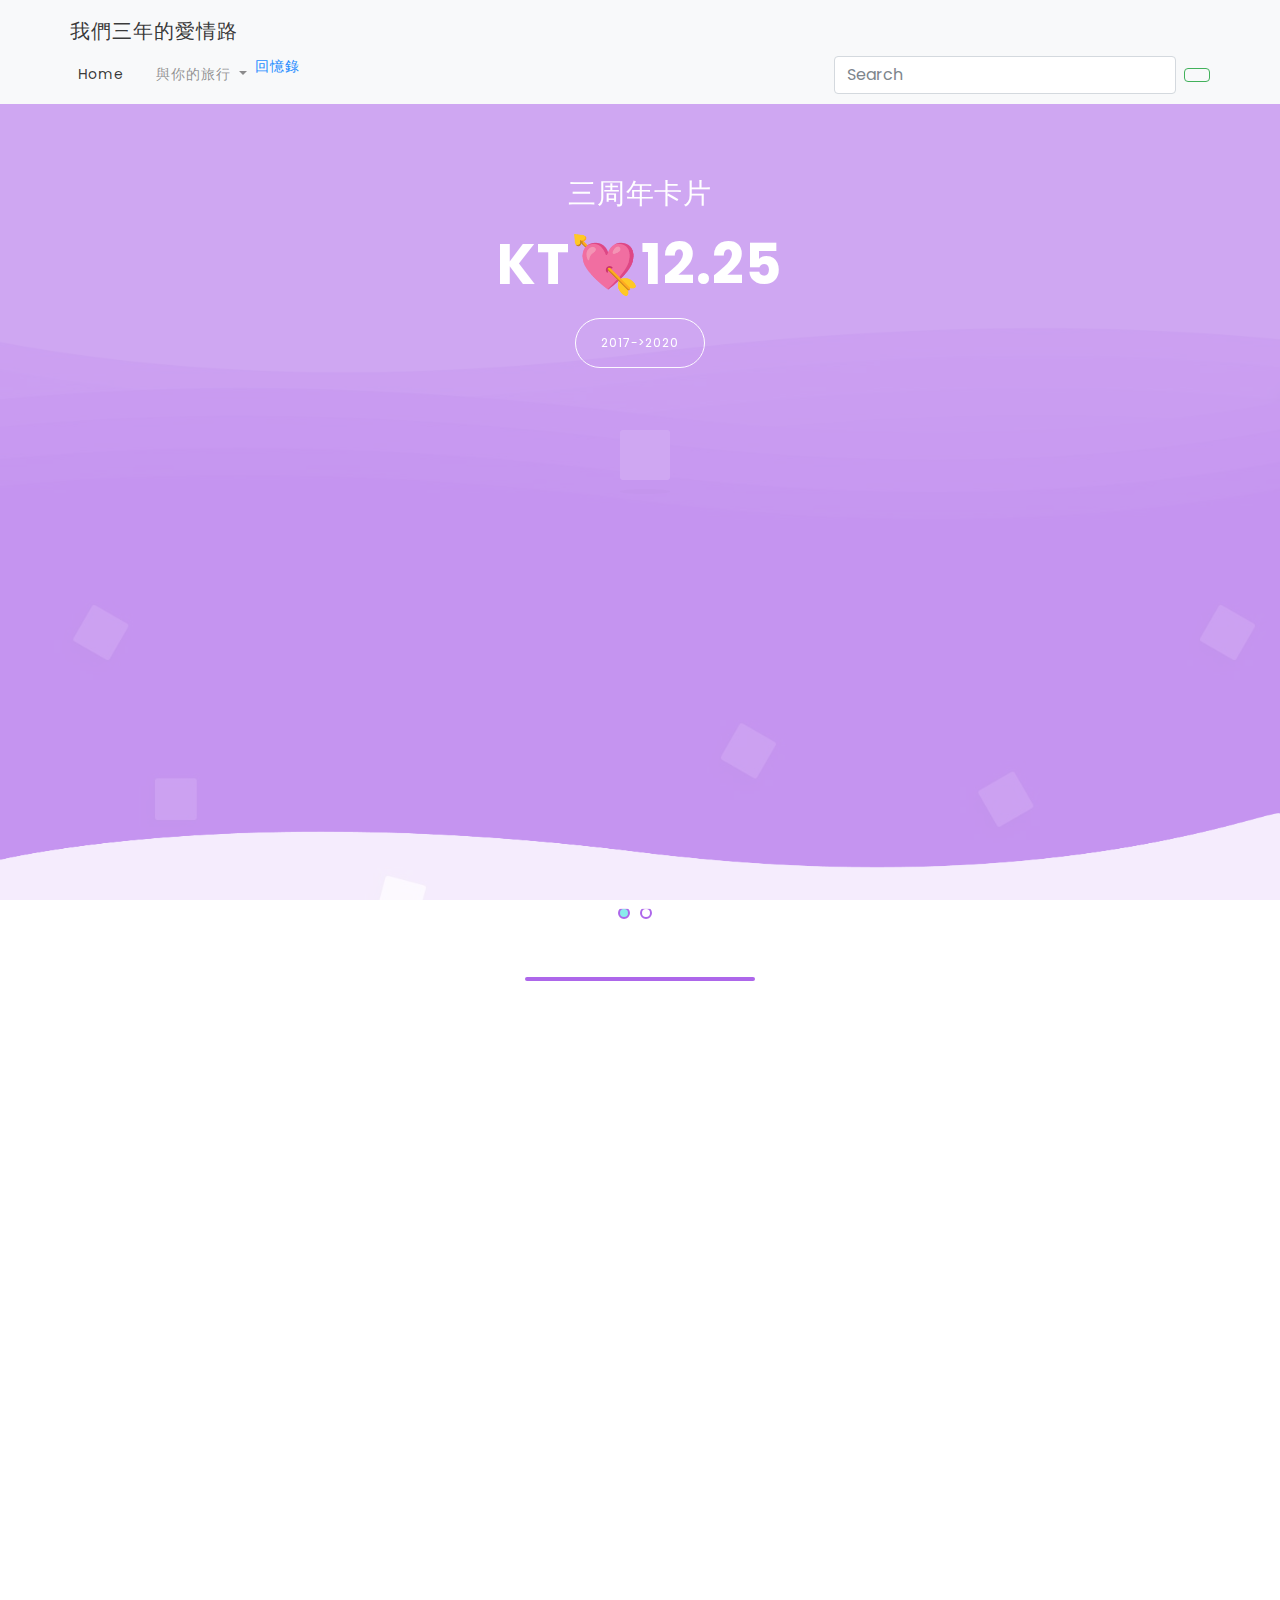
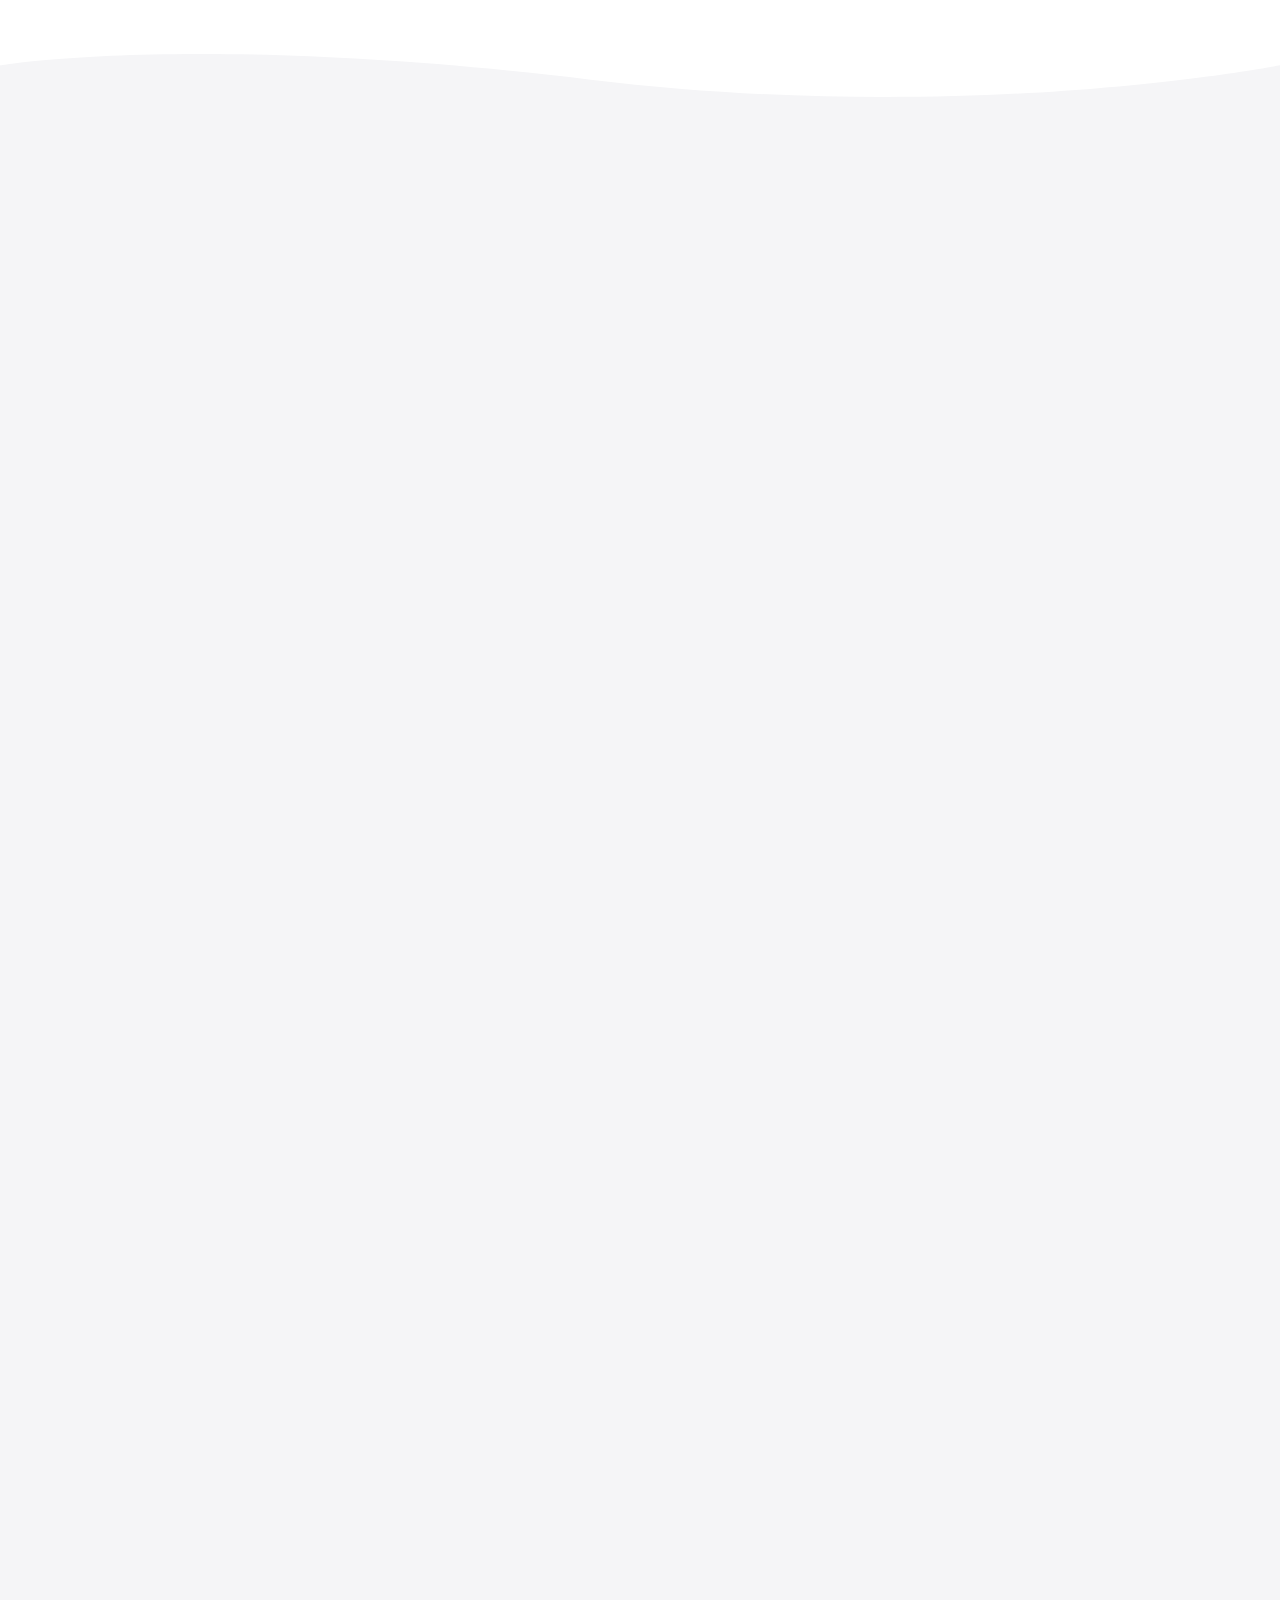
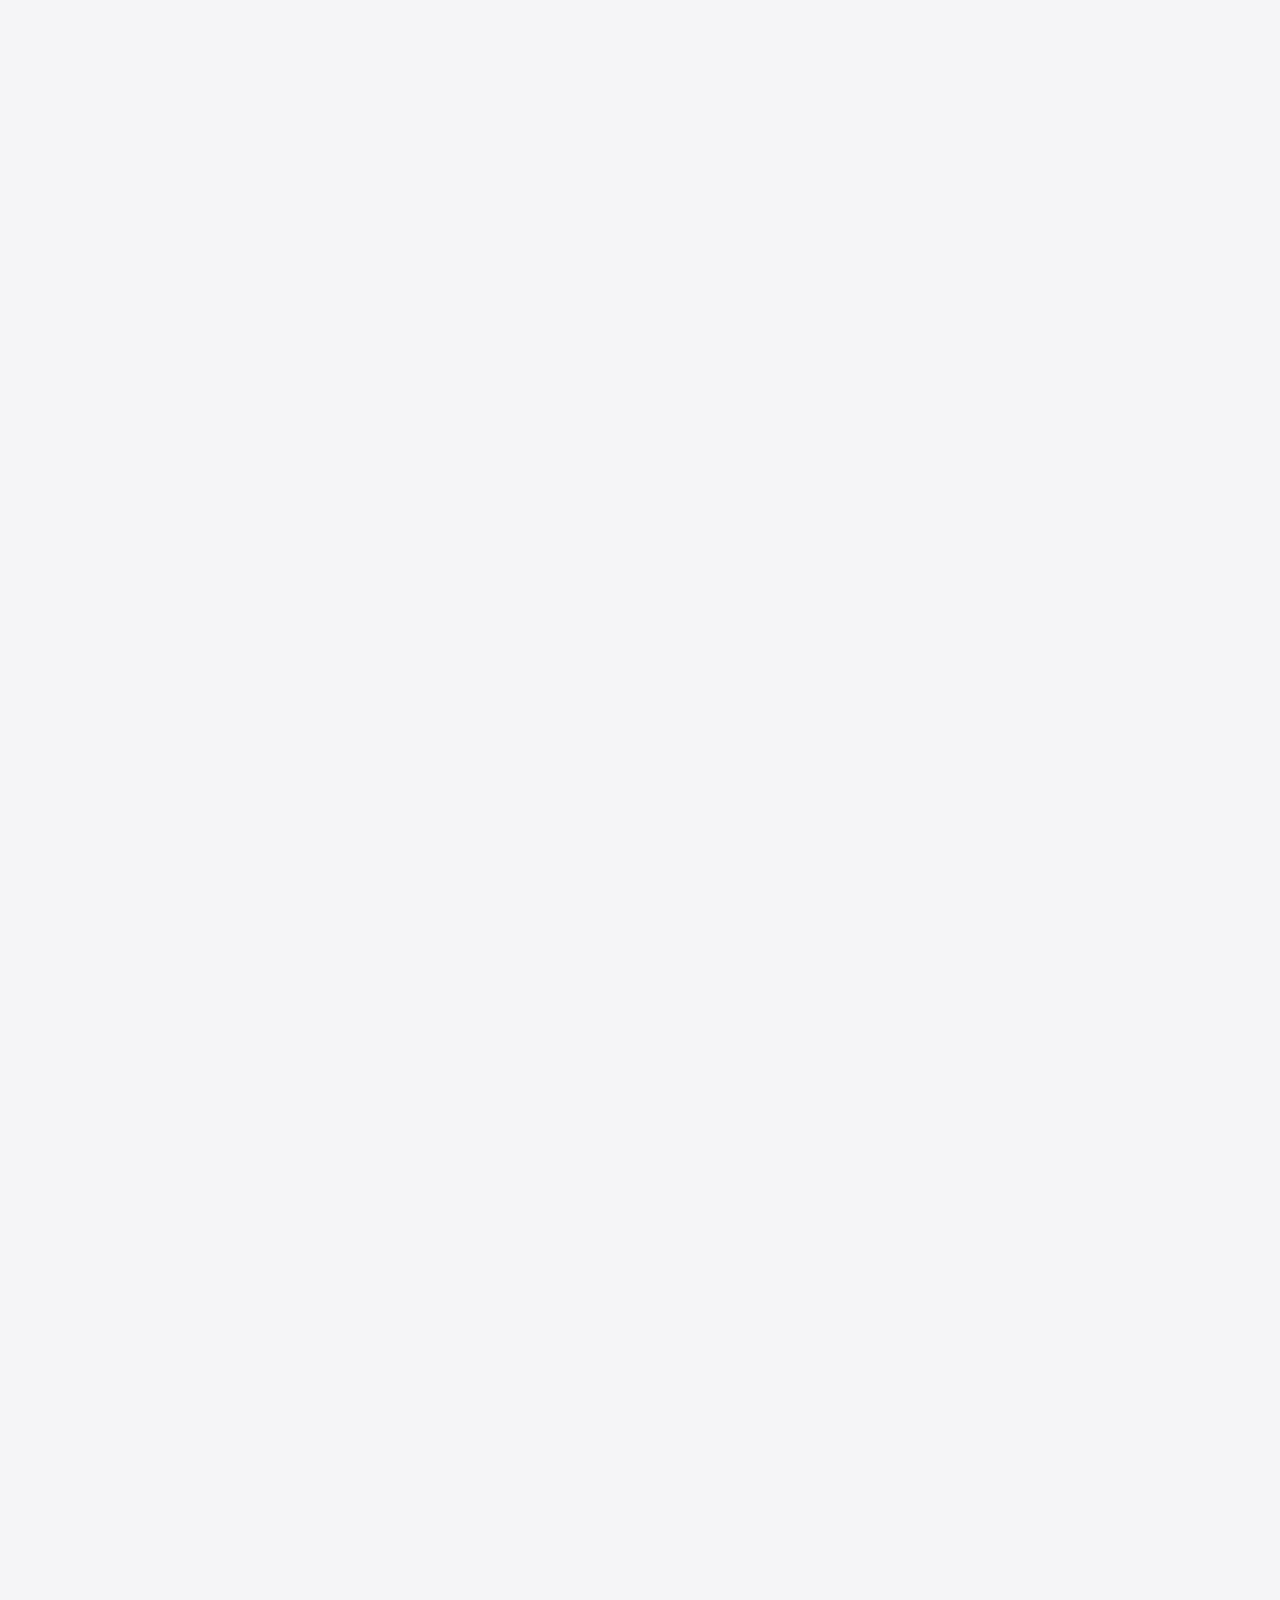
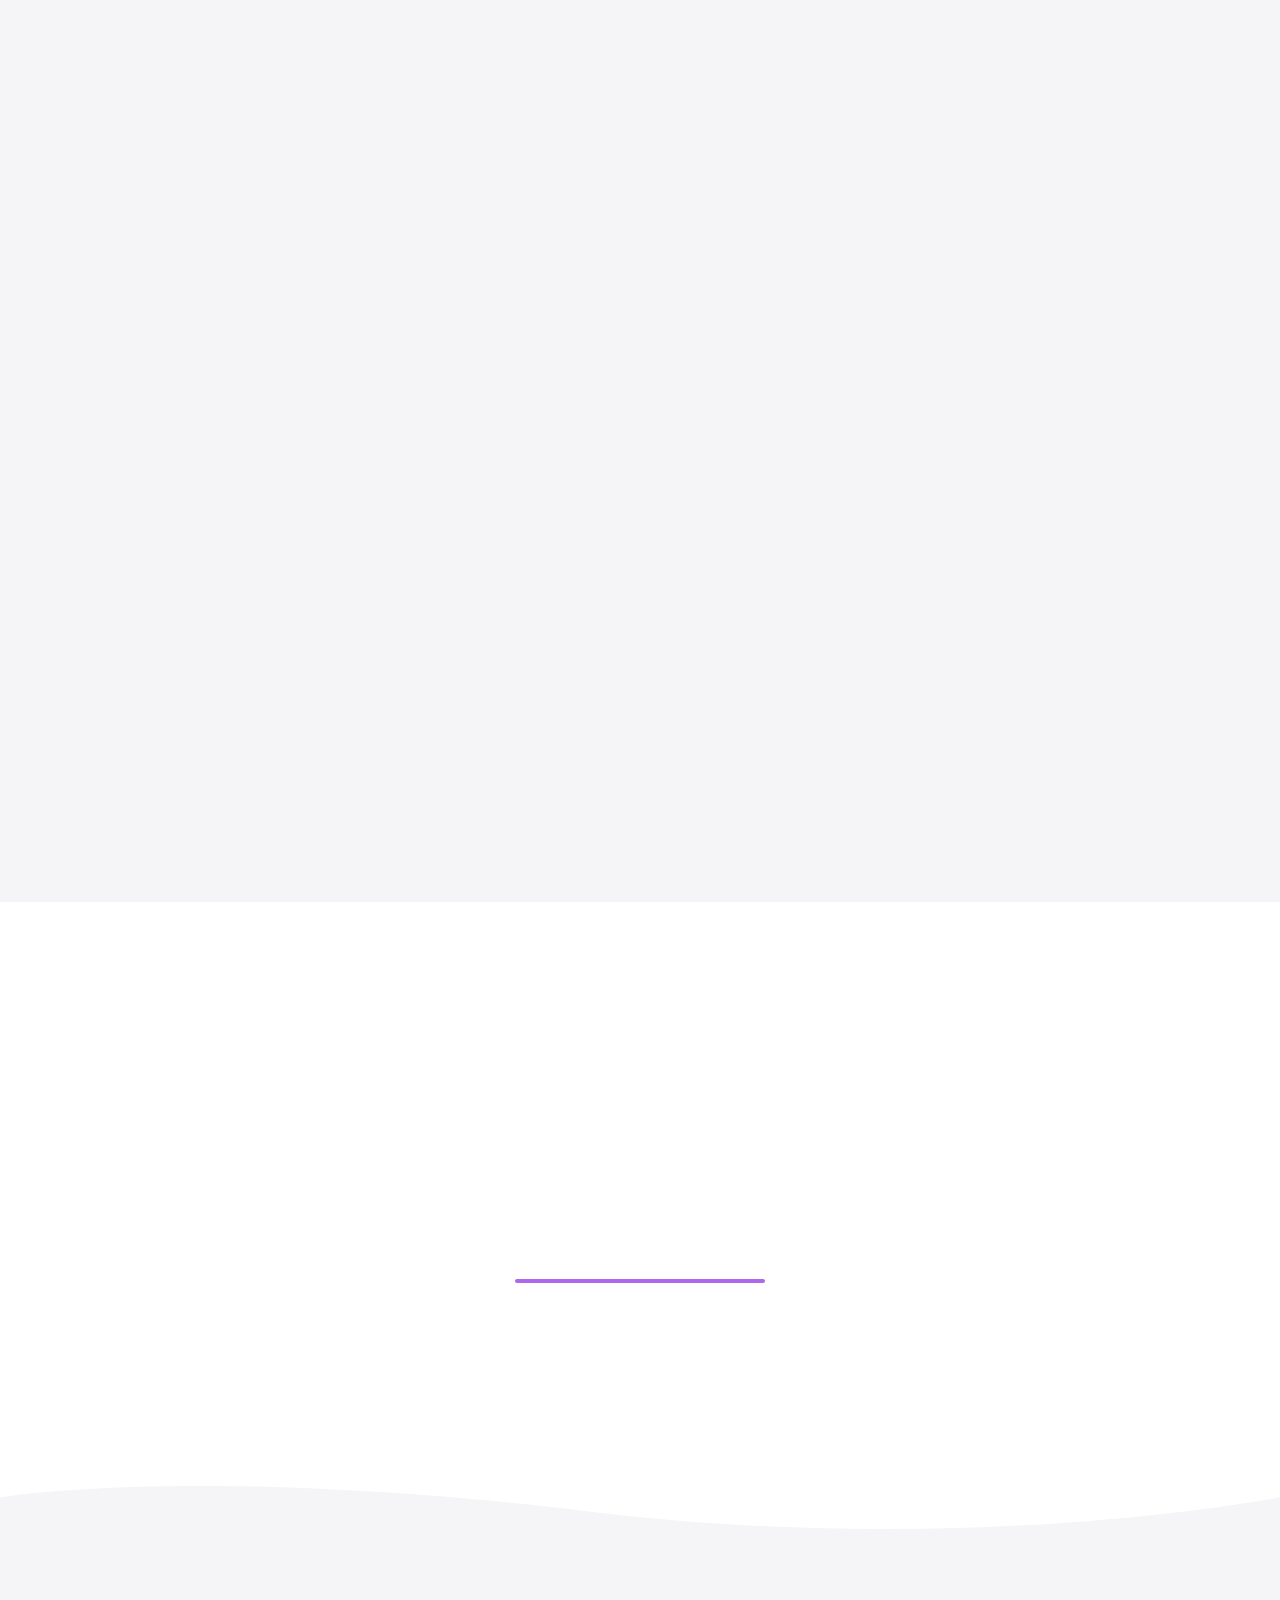
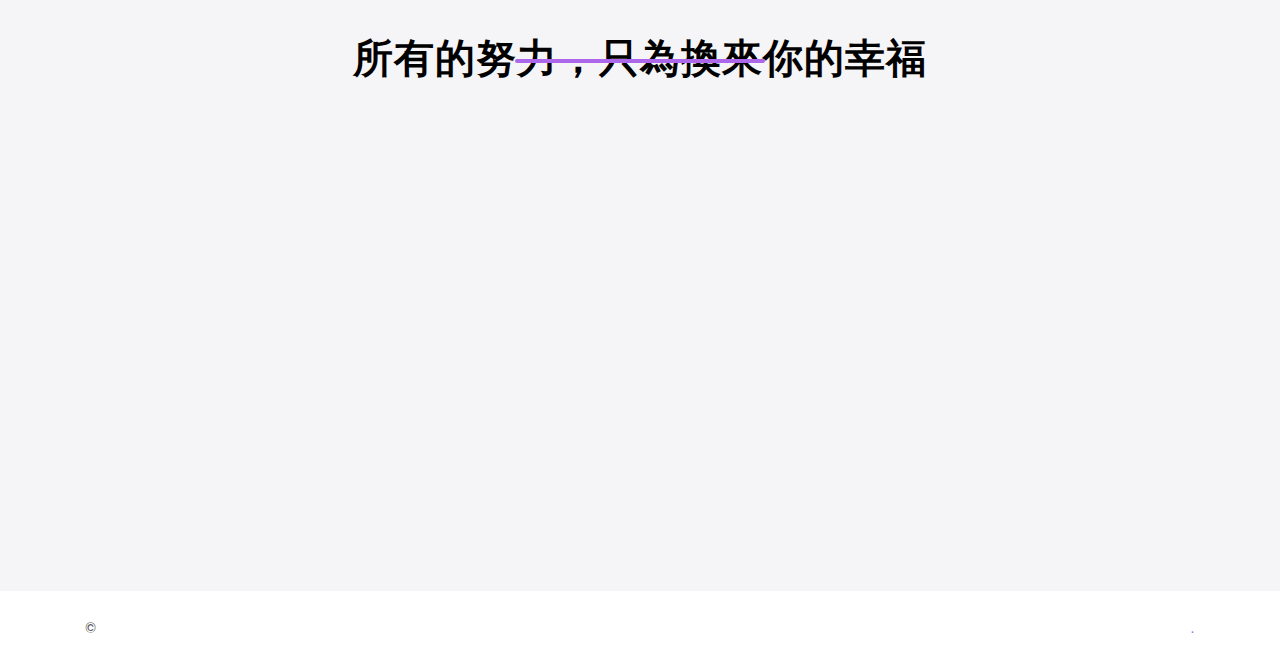
==== index.html @ e8d88a78 "Initial commit, saving w01~w03 files" ====
<!doctype html>
<html lang="en">

<head>

	<meta charset="utf-8">
	<meta name="viewport" content="width=device-width, initial-scale=1, shrink-to-fit=no">

	<!-- // CSS FILES // -->

	<!-- Bootstrap -->
	<link rel="stylesheet" href="assets/bootstrap-4.1.3-dist/css/bootstrap.min.css">
	<!-- Core Navigation -->
	<link rel="stylesheet" href="assets/js/corenav-master/corenav-master/dist/coreNavigation-1.1.3.min.css">
	<!-- Navbar Style -->
	<link rel="stylesheet" href="assets/css/navbar-style.css">
	<!-- Font Awesome -->
	<link rel="stylesheet" href="https://use.fontawesome.com/releases/v5.0.10/css/all.css">
	<!-- Owl Carousel -->
	<link rel="stylesheet" href="assets/css/owl.carousel.min.css">
	<!-- Animate.css -->
	<link rel="stylesheet" href="assets/css/animate.css">
	<!-- Line Icons -->
	<link rel="stylesheet" href="https://cdn.linearicons.com/free/1.0.0/icon-font.min.css">
	<!-- LightBox -->
	<link rel="stylesheet" href="assets/js/lightbox/dist/css/lightbox.min.css">
	<!-- Style -->
	<link rel="stylesheet" href="assets/css/style.css">
	<link rel="stylesheet" href="DROPDOWN.css">
	<link rel="stylesheet" href="/all.css">

	

	<!--// SITES TITLE // -->
	<title>TKU - 淡江資工進修(一)</title>

</head>

<body>

	<!-- ==============================================
    Preloader
    =============================================== -->

	<div class="preloader-holder">
		<div id="loader">
			<div id="shadow"></div>
			<div id="box"></div>
		</div>
	</div>

	<!-- ==============================================
    NAVBAR
    =============================================== -->

	<nav hidden>
		<div class="nav-header">
			<!-- Navbar Logo -->
			
			<!-- Burger Menu -->
			<button class="toggle-bar">
				<span class="fa fa-bars"></span>
			</button>
		</div>
		<!-- Navbar Links -->
		
	
			
					 
		
		
		
					 
				
		
	</nav>
	

	<nav class="navbar navbar-expand-lg navbar-light bg-light">
		<a class="navbar-brand" href="#">我們三年的愛情路</a>
		<button class="navbar-toggler" type="button" data-toggle="collapse" data-target="#navbarSupportedContent" aria-controls="navbarSupportedContent" aria-expanded="false" aria-label="Toggle navigation">
		  <span class="navbar-toggler-icon"></span>
		</button>
	  
		<div class="collapse navbar-collapse" id="navbarSupportedContent">
		  <ul class="navbar-nav mr-auto">
			<li class="nav-item active">
			  <a class="nav-link" href="/index.html">Home <span class="sr-only"></span></a>
			</li>
			<li class="nav-item">
			  <a class="nav-link" href="#"></a>
			</li>
			<li class="nav-item dropdown">
			  <a class="nav-link dropdown-toggle" href="#" id="navbarDropdown" role="button" data-toggle="dropdown" aria-haspopup="true" aria-expanded="false">
				與你的旅行
			  </a>
			  <div class="dropdown-menu" >
				<a class="dropdown-item" href="./台中.html">台中行</a>
				<a class="dropdown-item" href="./宜蘭.html">宜蘭行</a>
				<a class="dropdown-item" href="./台南.html">台南行</a>
				
				
				
				
			  </div>
			  <li class="scrollspy"><a href="#portfolio">回憶錄</a></li>
			</li>
			<li class="nav-item">
			  <a class="nav-link disabled" href="#" tabindex="-1" aria-disabled="true"></a>
			</li>
		  </ul>
		  <form class="form-inline my-2 my-lg-0">
			<input class="form-control mr-sm-2" type="search" placeholder="Search" aria-label="Search">
			<button class="btn btn-outline-success my-2 my-sm-0" type="submit"></button>
		  </form>
		</div>
	  </nav>

	<!-- ==============================================
    BANNER
    =============================================== -->

	<section class="slider-area" id="home">
		<div class="container-fluid">
			<div class="row">
				<div class="owl-carousel main-slider">
					<!-- Single slide 1-->
					<div class="single-slide slide-bg-1">
						<div class="col-md-12">
							<div class="tabel">
								<div class="tabel-cell">
									<div class="slider-content">
										<h3>三周年卡片</h3>
										<h1>KT💘12.25</h1>
										<a href="#" class="btn btn-transparent">2017->2020</a>
										
									</div>
								</div>
							</div>
						</div>
					</div><!-- /.single-slide -->

					<!-- Single slide 2 -->
					<div class="single-slide slide-bg-2">
						<div class="col-md-12">
							<div class="tabel">
								<div class="tabel-cell">
									<div class="slider-content">
										<h3>多少的起起落落都過去了</h3>
										<h1>感謝那些最精采的歲月都有你在</h1>
										<a href="#" class="btn btn-transparent">我愛你</a>
									
									</div>
								</div>
							</div>
						</div>
					</div><!-- /.single-slide -->

				</div><!-- /.main-slider -->
			</div>
		</div>
	</section>

	<!-- ==============================================
    ABOUT US
    =============================================== -->

	<section id="about">
		<div class="container">
			<h2></h2>
			<div class="row">
					<div class="col-lg-6 wow fadeInLeft" data-wow-duration=".2s" data-wow-delay=".4s">
						<div class="about-img">
							<img src="./img/AE622EF4-6B96-488E-AFB7-1C5EE9163233.jpg" class="img-fluid" alt="about">
						</div>
					</div>
				<div class="col-lg-6 about-content wow fadeInLeft" data-wow-duration=".2s" data-wow-delay=".6s">
					<p>不因時間久了而懈怠</p>
					<p>不因遇到挫折而放棄</p>
					<p>永遠記得你的好</p>
					
					<div class="skills">
						<span class="skill">包容、體諒</span>
						<div class="progress">
							<div class="progress-bar progress-bar-primary" role="progressbar" style="width: 100%;">
								<span>100%</span>
							</div>
						</div>
						<span class="skill">用心</span>
						<div class="progress">
							<div class="progress-bar progress-bar-primary" role="progressbar" style="width: 100%;">
								<span>100%</span>
							</div>
						</div>
						<span class="skill">為你著想</span>
						<div class="progress">
							<div class="progress-bar progress-bar-primary" role="progressbar" style="width: 100%;">
								<span>100%</span>
							</div>
						</div>
						
						</div>
					</div>
				</div>
			</div>
		</div>
	</section>

	<!-- ==============================================
    FEATURES
    =============================================== -->

	<section id="features">
		<div class="container">
			<div class="row">
				<div class="col-lg-4 wow fadeInLeft" data-wow-duration=".2s" data-wow-delay=".2s">
					<div class="feature-card">
						<span class="lnr lnr-rocket"></span>
						<h4>緣分</h4>
						<p>一場愛情的開始</p>
					</div>
				</div>
				<div class="col-lg-4 wow fadeInLeft" data-wow-duration=".2s" data-wow-delay=".4s">
					<div class="feature-card">
						<span class="lnr lnr-laptop-phone"></span>
						<h4>努力</h4>
						<p>為己所愛的付出</p>
					</div>
				</div>
				<div class="col-lg-4 wow fadeInLeft" data-wow-duration=".2s" data-wow-delay=".6s">
					<div class="feature-card">
						<span class="lnr lnr-bubble"></span>
						<h4>堅持</h4>
						<p>當初對你的承諾</p>
					</div>
				</div>
			</div>
		</div>
	</section>

	<!-- ==============================================
    PORTFOLIO
    =============================================== -->

	<section id="portfolio">
		<div class="svg-wave">
			<svg xmlns="http://www.w3.org/2000/svg" width="100%" viewBox="0 0 3600 248">
				<path d="M3601,31.227S2736.31,201.97,1661,72.2C547.345-62.2,0,32.227,0,32.227V343H3602Z"></path>
			</svg>
		</div>
		<div class="container-fluid wow fadeInUp" data-wow-duration=".2s" data-wow-delay=".4s">
			<h2>三年的回憶</h2>
			
			<div class="card-deck"  style="width: 100rem; height: 40rem;">
			<div class="card">
					 <img src="./img/排球比賽.jpg" class="card-img-top" style= width:20rem;height:20rem;  alt="..."> 
					<div class="card-body">
					  <h5 class="card-title">排球比賽拿冠軍</h5>
					  <p class="card-text">還記得你每場比賽都來為我加油</p>
					  <a href="./img/排球比賽.jpg" class="btn btn-primary">去看看</a>
					 
					</div>
				  </div>
				 
					  <div class="card" >
							<img src="./img/繡球花.jpg" class="card-img-top" style= width:20rem;height:20rem; alt="...">
							<div class="card-body">
							  <h5 class="card-title">去陽明山看繡球花</h5>
							  <p class="card-text">才剛學會騎車你就吵著要我帶妳出去玩真可愛</p>
							  <a href="/img/繡球花.jpg" class="btn btn-primary">去看看</a>
							 
							</div>
						  </div>
						
						
						  <div class="card" style="width: 18rem;">
								<img src="./img/成發.jpg" class="card-img-top" style= width:10rem;height:20rem; alt="...">
								<div class="card-body">
								  <h5 class="card-title">社團第一次成發</h5>
								  <p class="card-text">剛在一起沒幾天就去看你表演第一次覺得你特別美</p>
								  <a href="./img/成發.jpg" class="btn btn-primary">去看看</a>
								 
								</div>
							  </div>
							  
							  <div class="card" style="width: 18rem;">
								<img src="./img/畢旅.jpg" class="card-img-top" style= width:20rem;height:20rem; alt="...">
								<div class="card-body">
								  <h5 class="card-title">畢旅</h5>
								  <p class="card-text">畢業旅行陪你搭了三天的衣服第一次跟你出遠門</p>
								  <a href="./img/畢旅.jpg" class="btn btn-primary">去看看</a>
								 
								</div>
							  </div>

							</div>
							<div class="card-deck"  style="width: 100rem; height: 40rem;">
							  <div class="card" style="width: 18rem;">
								<img src="./img/我的生日.jpg" class="card-img-top" alt="...">
								<div class="card-body">
								  <h5 class="card-title">我的生日</h5>
								  <p class="card-text">你超用心為我計畫生日還請了我好多同學來</p>
								  <a href="./img/我的生日.jpg" class="btn btn-primary">去看看</a>
								 
								</div>
								
							  </div>
							  <div class="card" style="width: 18rem;">
								<img src="./img/真心話.jpg" class="card-img-top" style="width: 20rem; height: 20rem;" alt="...">
								<div class="card-body">
								  <h5 class="card-title">Truth or Dare</h5>
								  <p class="card-text">相信你還記的我們前一天剛看完恐怖電影</p>
								  <a href="./img/真心話.jpg" class="btn btn-primary">去看看</a>
								 
								</div>
								
							  </div>
							
							  <div class="card" style="width: 18rem;">
								<img src="./img/美女.jpg" class="card-img-top" alt="...">
								<div class="card-body">
								  <h5 class="card-title">漂亮妹子</h5>
								  <p class="card-text">你最喜歡拍美美的照片</p>
								  <a href="./img/美女.jpg" class="btn btn-primary">去看看</a>
								
								</div>
								
							  </div>
							  <div class="card" style="width: 18rem;">
								<img src="./img/耶誕成.jpg" class="card-img-top" style="width: 20rem; height: 20rem;" alt="...">
								<div class="card-body">
								  <h5 class="card-title">耶誕成</h5>
								  <p class="card-text">雖然很冷但還是擋不住可愛的你</p>
								  <a href="./img/耶誕成.jpg" class="btn btn-primary">去看看</a>
								 
								</div>
								
							  </div>
							</div>

							<div class="card-deck"  style="width: 100rem; height: 40rem;">
							  <div class="card" style="width: 18rem;">
								<img src="./img/色差.jpg" class="card-img-top" style="width: 20rem; height: 20rem;" alt="...">
								<div class="card-body">
								  <h5 class="card-title">比色差</h5>
								  <p class="card-text">你就愛說我黑</p>
								  <a href="./img/色差.jpg" class="btn btn-primary">去看看</a>
								  
								</div>
								
							  </div>
							  <div class="card" style="width: 18rem;">
								<img src="./img/花仙女.jpg" class="card-img-top" alt="...">
								<div class="card-body">
								  <h5 class="card-title">花仙女</h5>
								  <p class="card-text">你還做了一個花圈給我很用心喔</p>
								  <a href="./img/花仙女.jpg" class="btn btn-primary">去看看</a>
								  
								</div>
								
							  </div>
							  <div class="card" style="width: 18rem;">
								<img src="./img/虛擬人物.png" class="card-img-top" style="width: 20rem; height: 20rem;" alt="...">
								<div class="card-body">
								  <h5 class="card-title">不知道什麼東東</h5>
								  <p class="card-text">有陣子你迷上了神奇的虛擬人物</p>
								  <a href="./img/虛擬人物.png" class="btn btn-primary">去看看</a>
								 
								</div>
								
							  </div>
							  <div class="card" style="width: 18rem;">
								<img src="./img/爬山.jpg" class="card-img-top" style="width: 20rem; height: 20rem;" alt="...">
								<div class="card-body">
								  <h5 class="card-title">第一次拖你去爬山</h5>
								  <p class="card-text">才沒走幾步就不行的女子</p>
								  <a href="./img/爬山.jpg" class="btn btn-primary">去看看</a>
								  
								</div>
								
							  </div>
							</div>

							<div class="card-deck"  style="width: 100rem; height: 40rem;">
							  <div class="card" style="width: 18rem;">
								<img src="./img/看櫻花.jpg" class="card-img-top"  alt="...">
								<div class="card-body">
								  <h5 class="card-title">美麗的櫻花</h5>
								  <p class="card-text">坐了好遠的公車去看得花還是沒有你美</p>
								  <a href="./img/看櫻花.jpg" class="btn btn-primary">去看看</a>
								  
								</div>
								
							  </div>
							  <div class="card" style="width: 18rem;">
								<img src="./img/倒影.jpg" class="card-img-top" style="width: 20rem; height: 20rem;" alt="...">
								<div class="card-body">
								  <h5 class="card-title">幸福的倒影</h5>
								  <p class="card-text">有天我們手牽手散步到捷運站拍的</p>
								  <a href="./img/倒影.jpg" class="btn btn-primary">去看看</a>
								 
								</div>
								
							  </div>
							  <div class="card" style="width: 18rem;">
								<img src="./img/照片牆.jpg" class="card-img-top" style="width: 20rem; height: 20rem;" alt="...">
								<div class="card-body">
								  <h5 class="card-title">照片牆</h5>
								  <p class="card-text">你在我出門的時候偷偷做的我們那天還~~</p>
								  <a href="./img/照片牆.jpg" class="btn btn-primary">去看看</a>
								  
								</div>
								
							  </div>
							  <div class="card" style="width: 18rem;">
								<img src="./img/親.jpg" class="card-img-top" style="width: 20rem; height: 20rem;" alt="...">
								<div class="card-body">
								  <h5 class="card-title">最喜歡妳親我</h5>
								  <p class="card-text">你以前常常主動親我的喔記得嗎</p>
								  <a href="./img/親.jpg" class="btn btn-primary">去看看</a>
								 
								</div>
								
							  </div>
							</div>
							<div class="card-deck"  style="width: 100rem; height: 40rem;">
							  <div class="card" style="width: 18rem;">
								<img src="./img/畢業.jpg" class="card-img-top" style="width: 20rem; height: 20rem;" alt="...">
								<div class="card-body">
								  <h5 class="card-title">畢業了</h5>
								  <p class="card-text">終於高中畢業了跟你一起上學真快樂</p>
								  <a href="./img/畢業.jpg" class="btn btn-primary">去看看</a>
								 
								</div>
								
							  </div>
							  <div class="card" style="width: 18rem;">
								<img src="./img/平溪.jpg" class="card-img-top" style="width: 20rem; height: 20rem;" alt="...">
								<div class="card-body">
								  <h5 class="card-title">騎車出去玩</h5>
								  <p class="card-text">剛買車就跑去平溪玩你那天超辣</p>
								  <a href="./img/平溪.jpg" class="btn btn-primary">去看看</a>
								  
								</div>
							  </div>
							  <div class="card" style="width: 18rem;">
								<img src="./img/警官宿舍.jpg" class="card-img-top" style="width: 20rem; height: 18rem;"  alt="...">
								<div class="card-body">
								  <h5 class="card-title">警官宿舍</h5>
								  <p class="card-text">我們去新發現的景點參觀難得你對這種東西有興趣</p>
								  <a href="./img/警官宿舍.jpg" class="btn btn-primary">去看看</a>
								  
								</div>
								
							  </div>
							  <div class="card" style="width: 18rem;">
								<img src="./img/草莓蛋糕.jpg" class="card-img-top" alt="...">
								<div class="card-body">
								  <h5 class="card-title">好吃的草莓蛋糕</h5>
								  <p class="card-text">買了兩次我都特別為了你排好久的兌</p>
								  <a href="./img/草莓蛋糕.jpg" class="btn btn-primary">去看看</a>
								 
								</div>
								
							  </div>
							</div>
							<div class="card-deck"  style="width: 100rem; height: 40rem;">
							  <div class="card" style="width: 18rem;">
								<img src="./img/花海.jpg" class="card-img-top" alt="...">
								<div class="card-body">
								  <h5 class="card-title">花海喔</h5>
								  <p class="card-text">你一直不給我拍臉</p>
								  <a href="./img/花海.jpg" class="btn btn-primary">去看看</a>
								 
								</div>
							  </div>
							  <div class="card" style="width: 18rem;">
								<img src="./img/鯊鯊.jpg" class="card-img-top"  style="width: 20rem; height: 18rem;" alt="...">
								<div class="card-body">
								  <h5 class="card-title">鯊鯊</h5>
								  <p class="card-text">盼了好久的玩具鯊魚還是給你買來了</p>
								  <a href="./img/鯊鯊.jpg" class="btn btn-primary">去看看</a>
								 
								</div>
								
							  </div>
							  <div class="card" style="width: 18rem;">
								<img src="./img/我媽生日.jpg" class="card-img-top" alt="...">
								<div class="card-body">
								  <h5 class="card-title">我媽媽生日</h5>
								  <p class="card-text">你第一次跟我家人吃飯</p>
								  <a href="./img/我媽生日.jpg" class="btn btn-primary">去看看</a>
								  
								</div>
								
							  </div>
							  <div class="card" style="width: 18rem;">
								<img src="./img/董愛郭.jpg" class="card-img-top" alt="...">
								<div class="card-body">
								  <h5 class="card-title">董愛郭</h5>
								  <p class="card-text">我愛你喔</p>
								  <a href="./img/董愛郭.jpg" class="btn btn-primary">去看看</a>
								  
								</div>
								
							  </div>
							</div>
							  
							  </div>
							 
			
		</div>
	</section>

	<!-- ==============================================
    CALL TO ACTION
    =============================================== -->

	<section id="call-to-action">
		<div class="container">
			<h1 class="wow fadeInDown" data-wow-duration=".2s" data-wow-delay=".4s"></h1>
			<a href="#" class="btn btn-transparent wow fadeInUp" data-wow-duration=".2s" data-wow-delay=".6s"></a>
		</div>
	</section>

	<!-- ==============================================
    SERVICES
    =============================================== -->

	

	<!-- ==============================================
    PRICING
    =============================================== -->

	

	<!-- ==============================================
    TESTIMONIALS
    =============================================== -->

	

	<!-- ==============================================
    TEAM
    =============================================== -->

	<section id="team">
		<div class="container">
			<h2></h2>
			
		</div>
	</section>

	<!-- ==============================================
    CONTACT
    =============================================== -->

	<section id="contact">
		<div class="svg-wave">
			<svg xmlns="http://www.w3.org/2000/svg" width="100%" viewBox="0 0 3600 248">
				<path d="M3601,31.227S2736.31,201.97,1661,72.2C547.345-62.2,0,32.227,0,32.227V343H3602Z"></path>
			</svg>
		</div>
		<div class="container">
			<h2>所有的努力，只為換來你的幸福</h2>
			<div class="row">
				<div class="col-lg-4 wow fadeInLeft" data-wow-duration=".2s" data-wow-delay=".4s">
					<h4>需要我，想我了就叫我吧</h4>
					<h4>一輩子不長，還能愛的時候，
						   一定不要放手</h4>
					<a href="#" class="email-link">ken4506@gmail.com</a>
					<p>phone number:0966570233</p>
					<p> <b></b></p>
					<ul class="social-media">
						<li><a href="#"><i class="fab fa-facebook-f"></i></a></li>
						<li><a href="#"><i class="fab fa-twitter"></i></a></li>
						<li><a href="#"><i class="fab fa-google-plus-g"></i></a></li>
						<li><a href="#"><i class="fab fa-linkedin"></i></a></li>
					</ul>
				</div>
				<div class="col-lg-8 wow fadeInLeft" data-wow-duration=".2s" data-wow-delay=".6s">
					<h4>這張卡片獻給你，同時也是我這三年來的總結。
						跟你在一起的三年是我人生中最精采的回憶，雖然
						這一路走來很不容易，但也讓我學到了很多東西，讓我的人生不再只有遊戲和上課。
						在這些日子裡也有不少生氣、難過、撕心裂肺、失望和、無奈，我們還幾度差點就成為了彼此生命的過客
						，我把一切都當成對我的考驗毫無怨言地走了過去，這些都無法阻擋我們前進的腳步，
						我相信有緣的人終究會走到一起。希望你未來的日子也在我的懷裡過得幸福快樂，永遠保持著笑容，就像我當初見到你一樣，也祝我們能一直拉著手，長長久久
					</h4>
					<form>
						
						<a href="./img/結尾.jpg" class="btn btn-primary">繼續寫我們的故事</a>
					</form>
				</div>
			</div>
		</div>
	</section>

	<!-- ==============================================
    FOOTER
    =============================================== -->

	<footer>
		<div class="container">
			<div class="row">
				<div class="col-lg-6">
					<p>&copy; </p>
				</div>
				<div class="col-lg-6 text-right">
					<p><a href="https://gumroad.com/smdesigns"><b></b>.</a></p>
				</div>
			</div>
		</div>
	</footer>

	<!-- // JS FILES // -->

	<!-- jQuery -->
	<script src="https://ajax.googleapis.com/ajax/libs/jquery/1.11.3/jquery.min.js"></script>
	<!-- jQuery Easing -->
	<script src="assets/js/jquery.easing.min.js"></script>
	<!-- Bootstrap -->
	<script src="assets/bootstrap-4.1.3-dist/js/bootstrap.min.js"></script>
	<!-- Core Navigation -->
	<script src="assets/js/corenav-master/corenav-master/dist/coreNavigation-1.1.3.min.js"></script>
	<!-- Owl Carousel -->
	<script src="assets/js/owl.carousel.min.js"></script>
	<!-- Wow -->
	<script src="assets/js/wow-1.3.0.min.js"></script>
	<!-- LightBox -->
	<script src="assets/js/lightbox/dist/js/lightbox.min.js"></script>
	<!-- Custom -->
	<script src="assets/js/custom.js"></script>
	<script src="/下拉式.js"></script>
	

	
</body>

</html>
---- assets/js/corenav-master/corenav-master/dist/coreNavigation-1.1.3.min.css ----
/* ============================================== */
/* Author : Adam Muhammad Nurdin
/* Email  : adamnurdin0@gmail.com
/* Project  : corenav
/* version  : 1.1.3
/* Description  : coreNavigation is a multi purpose navigation menu for javascript library based on jquery, come with more style and easy to combination.
/* ============================================== */

.core-content.open-side-menu,.core-content.open-side-menu nav.nav-core-sticky.on-scroll{margin-left:-280px;margin-right:280px}.core-content{-webkit-transition:all .5s ease-in-out;-khtml-transition:all .5s ease-in-out;-moz-transition:all .5s ease-in-out;-ms-transition:all .5s ease-in-out;-o-transition:all .5s ease-in-out;transition:all .5s ease-in-out;min-height:100vh}.core-content .brand{outline:0}.core-content .brand img{border:0;outline:0}.core-content .side-menu{position:fixed;overflow-y:auto;top:0;right:-280px;width:280px;height:100%;display:block;border-left:solid 1px #efefef;-webkit-transition:all .5s ease-in-out;-khtml-transition:all .5s ease-in-out;-moz-transition:all .5s ease-in-out;-ms-transition:all .5s ease-in-out;-o-transition:all .5s ease-in-out;transition:all .5s ease-in-out;z-index:9}.core-content.open-side-menu .side-menu{right:0}.core-content .wrap-search-top{display:none;border-bottom:solid 1px #efefef}.core-content .wrap-search-top input{border:0;padding:15px;display:block;width:100%;outline:0;font-size:14px;color:#6a6a6a}.core-content .wrap-search-top ::-webkit-input-placeholder{font-size:14px;font-style:italic}.core-content .wrap-search-top ::-moz-placeholder{font-size:14px;font-style:italic}.core-content .wrap-search-top :-ms-input-placeholder{font-size:14px;font-style:italic}.core-content .wrap-search-top :-moz-placeholder{font-size:14px;font-style:italic}.core-content .wrap-search-fullscreen{position:fixed;z-index:9999;top:0;left:0;width:100%;height:100%;background:#fff;display:none}.core-content .wrap-search-fullscreen .nav-container{position:relative;padding-top:50px;padding-left:15px;padding-right:15px}.core-content .wrap-search-fullscreen.open{display:block}.core-content .wrap-search-fullscreen .close-search{position:absolute;right:0;top:15px;padding:15px;border:0;background:0 0;outline:0;cursor:pointer;color:#6a6a6a;z-index:3;font-size:24px}.core-content .wrap-search-fullscreen input{display:block;width:100%;border:0;border-bottom:solid 1px #efefef;padding:15px;outline:0;font-size:24px}.core-nav{display:block;position:relative}.core-nav.open-dropdown{z-index:99999999}.core-nav .nav-header{display:block;position:absolute;z-index:2}.core-nav .nav-header.left{float:left;position:relative;display:inline-block}.core-nav .nav-header.center .brand{display:block;margin:auto}.core-nav .nav-header .content-header{float:right}.core-nav .core-nav-toggle{display:none;border:0;padding:0;background:0 0;outline:0;cursor:pointer}.core-nav .wrap-core-nav-list{text-align:left;position:relative;z-index:1}.core-nav .wrap-core-nav-list.right{text-align:right}.core-nav .wrap-core-nav-list.center{text-align:center}.core-nav .wrap-core-nav-list .core-nav-list{display:inline-block;margin:0 0 -5px;padding:0;list-style:none}.core-nav .wrap-core-nav-list .core-nav-list li{display:block;float:left}.core-nav.nav-core-fixed{position:fixed;top:0;left:0;width:100%;z-index:999}.core-nav.nav-core-sticky{position:relative}.core-nav.nav-core-sticky.on-scroll{position:fixed;top:0;left:0;width:100%}@media (min-width:992px){.core-nav .nav-header.bottom,.core-nav .wrap-core-nav-list.bottom{position:relative;float:none;display:block;width:100%}}@media (max-width:992px){.core-nav .wrap-core-nav-list,.core-responsive-slide{-webkit-transition:all .5s ease-in-out;-moz-transition:all .5s ease-in-out;-ms-transition:all .5s ease-in-out;-o-transition:all .5s ease-in-out;-khtml-transition:all .5s ease-in-out}.core-nav .nav-header{position:relative;width:100%;display:block}.core-nav .nav-header.left{float:none;display:block;position:relative}.core-nav .nav-header::after{content:"";clear:both;display:table}.core-nav .nav-header .content-header{float:none}.core-nav .core-nav-toggle{display:inline-block;float:left}.core-nav .wrap-core-nav-list{width:100%;max-height:300px;overflow:auto;left:0;margin-top:-100vh;position:absolute;border-bottom:solid 1px #dfdfdf;border-top:solid 1px #dfdfdf;filter:alpha(opacity=0);-ms-filter:"progid:DXImageTransform.Microsoft.Alpha(Opacity=0)";-webkit-opacity:0;-khtml-opacity:0;-moz-opacity:0;-ms-opacity:0;-o-opacity:0;opacity:0;transition:all .5s ease-in-out}.core-nav.open-responsive .wrap-core-nav-list,.core-responsive-slide{filter:alpha(opacity=100);-webkit-opacity:1;-moz-opacity:1;-ms-opacity:1;-o-opacity:1}.core-nav .wrap-core-nav-list .core-nav-list{margin:0;display:block}.core-nav .wrap-core-nav-list .core-nav-list li{float:none;display:block;width:100%}.core-nav .wrap-core-nav-list .core-nav-list li a{display:block;width:100%;text-align:left}.core-nav .nav-header.bottom{border:0}.core-nav.open-responsive .wrap-core-nav-list{margin-top:0;-ms-filter:"progid:DXImageTransform.Microsoft.Alpha(Opacity=100)";-khtml-opacity:1;opacity:1}.core-responsive-slide{transition:all .5s ease-in-out;-ms-filter:"progid:DXImageTransform.Microsoft.Alpha(Opacity=100)";-khtml-opacity:1;opacity:1}.core-responsive-slide .core-nav .wrap-core-nav-list{top:0;width:270px;max-height:100vh;height:100vh;margin-top:0;margin-left:-270px;border:0;border-right:solid 1px #dfdfdf;position:fixed;-webkit-transition:all .5s ease-in-out;-khtml-transition:all .5s ease-in-out;-moz-transition:all .5s ease-in-out;-ms-transition:all .5s ease-in-out;-o-transition:all .5s ease-in-out;transition:all .5s ease-in-out}.core-responsive-slide.open{margin-left:270px;margin-right:-270px}.core-responsive-slide.open .core-nav .wrap-core-nav-list{top:0;margin-top:0;margin-left:0;filter:alpha(opacity=100);-ms-filter:"progid:DXImageTransform.Microsoft.Alpha(Opacity=100)";-webkit-opacity:1;-khtml-opacity:1;-moz-opacity:1;-ms-opacity:1;-o-opacity:1;opacity:1}}@media (min-width:920px){.core-nav.fullscreen .nav-header{width:100%;text-align:left;padding:0;position:relative}.core-nav.fullscreen .nav-header .brand{top:0;margin:15px}.core-nav.fullscreen .core-nav-toggle{position:absolute;right:15px;top:15px;font-size:20px;display:inline-block}.core-nav.fullscreen .wrap-core-nav-list{display:none;position:fixed;left:0;top:0;width:100%;height:100%;z-index:99999;background-color:#fff}.core-nav.fullscreen .wrap-core-nav-list.center{text-align:center}.core-nav.fullscreen .wrap-core-nav-list.right{text-align:right}.core-nav.fullscreen .wrap-core-nav-list .nav-container{height:100vh;display:table;position:relative;padding:0 30px}.core-nav.fullscreen .wrap-core-nav-list .menu{display:table-cell;vertical-align:middle}.core-nav.fullscreen .wrap-core-nav-list .menu li{float:none;display:block}.core-nav.fullscreen.open-fullscreen .core-nav-toggle{right:30px}.core-nav.fullscreen.open-fullscreen .wrap-core-nav-list{display:block}}@media (max-width:920px){.core-nav.fullscreen .wrap-core-nav-list .nav-container .core-nav-toggle{display:none}}@media (min-width:992px){.core-content{position:relative;min-height:100vh}.core-content.core-sidebar{padding-left:270px}.core-content.core-sidebar .dropdown-overlay{left:270px}.core-content.core-sidebar ul.attributes{position:fixed;width:270px;left:0;bottom:0;display:flex;justify-content:space-around;z-index:3}.nav-sidebar .nav-header,.nav-sidebar .nav-header .brand,.nav-sidebar .wrap-core-nav-list .core-nav-list{display:block}.nav-sidebar{position:absolute;left:0;top:0;height:100%;width:270px!important;border-right:solid 1px #dfdfdf}.nav-sidebar .nav-header{width:100%}.nav-sidebar .nav-header .brand img{width:100%}.nav-sidebar .wrap-core-nav-list .core-nav-list li{display:block;float:none}}@media (max-width:992px){.nav-sidebar .nav-header .nav-container,.nav-sidebar .wrap-core-nav-list .nav-container{padding-left:0;padding-right:0}.nav-sidebar{border-right:0}.nav-sidebar .wrap-core-nav-list{padding:0;border-bottom:solid 1px #dfdfdf}.core-content.core-sidebar.core-responsive-slide nav.core-nav.nav-core-fixed.nav-sidebar{-webkit-transition:all .5s ease-in-out;-khtml-transition:all .5s ease-in-out;-moz-transition:all .5s ease-in-out;-ms-transition:all .5s ease-in-out;-o-transition:all .5s ease-in-out;transition:all .5s ease-in-out}.core-content.core-sidebar.core-responsive-slide.open nav.core-nav.nav-core-fixed.nav-sidebar{margin-left:270px;margin-right:-270px}.core-content.core-sidebar.core-responsive-slide.open .dropdown-overlay.open-dropdown{left:270px}}@media (min-width:920px){.core-nav.brand-center .full-container,.core-nav.brand-center .nav-container{position:relative}.core-nav.brand-center .nav-header{position:absolute;width:100%;top:0;left:0}.core-nav.brand-center .nav-header .brand{margin:auto}.core-nav.brand-center .wrap-core-nav-list .col-menu{width:50%;display:inline-block}.core-nav.brand-center .wrap-core-nav-list .col-menu.right{text-align:right}.core-nav.brand-center .wrap-core-nav-list.center .col-menu.left{text-align:right;padding-right:50px}.core-nav.brand-center .wrap-core-nav-list.center .col-menu.right{text-align:left;padding-left:50px}}@media (min-width:992px){.core-content{position:relative;min-height:100vh}.core-content.core-sidebar-toggle{padding-left:75px}.sidebar-toggle{width:75px;position:absolute;left:0;top:0;height:100%;border-right:solid 1px #dfdfdf}.sidebar-toggle .nav-header{display:block;width:100%;height:100vh}.sidebar-toggle .nav-header .brand{display:block}.sidebar-toggle .nav-header .brand img{width:100%}.sidebar-toggle .core-nav-toggle{display:block;width:75px;height:75px;text-align:center;position:absolute;top:50%;left:0;font-size:18px;color:#6a6a6a}.sidebar-toggle .wrap-core-nav-list{position:absolute;height:100%;width:270px;margin-left:-270px;border-right:solid 1px #dfdfdf;-webkit-transition:all .5s ease-in-out;-khtml-transition:all .5s ease-in-out;-moz-transition:all .5s ease-in-out;-ms-transition:all .5s ease-in-out;-o-transition:all .5s ease-in-out;transition:all .5s ease-in-out}.sidebar-toggle .wrap-core-nav-list .core-nav-list{display:block}.sidebar-toggle .wrap-core-nav-list .core-nav-list li{display:block;float:none}.sidebar-toggle .wrap-core-nav-list .core-nav-list li a{border-bottom:solid 1px #dfdfdf}.sidebar-toggle .wrap-core-nav-list.full-width{width:calc(100vw - 75px);margin-left:-100vw}.sidebar-toggle .wrap-core-nav-list.full-width .core-nav-list{display:inline-block;width:100%;margin:0}.sidebar-toggle .wrap-core-nav-list.full-width .core-nav-list li{background:#fafafa;float:left;display:table;height:100vh;text-align:center;vertical-align:middle}.sidebar-toggle .wrap-core-nav-list.full-width .core-nav-list li a{border:0;height:100vh;display:table-cell;vertical-align:middle;border-right:solid 1px #dfdfdf}.sidebar-toggle.open-responsive .wrap-core-nav-list{margin-left:75px}}.core-nav-section .core-nav{position:fixed;top:0;left:0;z-index:1000}@media (min-width:920px){.core-nav-section .core-nav{height:100%;background:0 0}.core-nav-section .core-nav .nav-header{padding:50px}.core-nav-section .core-nav .nav-header .brand{width:100px;display:block}.core-nav-section .core-nav .nav-header .brand img{width:100%}.core-nav-section .core-nav .core-nav-list{display:block;background:0 0;position:absolute;padding-left:50px;width:150px}.core-nav-section .core-nav .core-nav-list li{float:none;display:block}.core-nav-section .core-nav .core-nav-list li a{background:0 0;color:#6a6a6a;text-decoration:none;margin:15px 0;display:block;font-size:14px}.core-nav-section .core-nav .core-nav-list li.active a{font-size:18px;color:#e74c3c}}@media (max-width:920px){.core-nav-section .core-nav{width:100%}}@media (min-width:992px){.core-content{position:relative;min-height:100vh}.core-content.core-side-icon{padding-left:75px}.core-content .nav-side-icon{-webkit-transition:all .5s ease-in-out;-khtml-transition:all .5s ease-in-out;-moz-transition:all .5s ease-in-out;-ms-transition:all .5s ease-in-out;-o-transition:all .5s ease-in-out;transition:all .5s ease-in-out;width:75px;position:absolute;left:0;top:0;height:100%;border-right:solid 1px #dfdfdf}.core-content .nav-side-icon .nav-header{display:block;width:100%}.core-content .nav-side-icon .nav-header .brand{display:block}.core-content .nav-side-icon .nav-header .brand img{width:100%}.core-content .nav-side-icon .wrap-core-nav-list{display:block;position:relative;margin-top:100px}.core-content .nav-side-icon .wrap-core-nav-list ul.core-nav-list{display:block}.core-content .nav-side-icon .wrap-core-nav-list ul.core-nav-list>li{float:none;display:block;width:100%;position:relative}.core-content .nav-side-icon .wrap-core-nav-list ul.core-nav-list>li>a{display:block;width:100%;text-align:center;padding:10px 5px}.core-content .nav-side-icon .wrap-core-nav-list ul.core-nav-list>li.dropdown>ul.dropdown-menu{top:0;left:100%}.core-content .nav-side-icon .wrap-core-nav-list ul.core-nav-list .text-icon{display:none}.core-content.open-side-icon{padding-left:250px}.core-content.open-side-icon .nav-side-icon{width:250px}.core-content.open-side-icon .wrap-core-nav-list ul.core-nav-list>li>a{position:relative;text-align:left}.core-content.open-side-icon .wrap-core-nav-list ul.core-nav-list .icon{position:absolute;left:20px;top:12px}.core-content.open-side-icon .wrap-core-nav-list ul.core-nav-list .text-icon{display:inline-block;margin-left:40px}}@media (max-width:992px){.nav-side-icon .wrap-core-nav-list li{position:relative}.nav-side-icon .wrap-core-nav-list li .icon{position:absolute;left:10px;top:12px}.nav-side-icon .wrap-core-nav-list li .text-icon{display:inline-block;margin-left:25px}}.dropdown-overlay{position:fixed;width:100%;height:100%;display:none;background:#fff;left:0;top:0;filter:alpha(opacity=0);-ms-filter:"progid:DXImageTransform.Microsoft.Alpha(Opacity=0)";-webkit-opacity:0;-khtml-opacity:0;-moz-opacity:0;-ms-opacity:0;-o-opacity:0;opacity:0}.dropdown-overlay.open-dropdown{display:block;z-index:9999999}.core-nav .dropdown{position:relative}.core-nav .dropdown .dropdown-menu{display:none}.core-nav .dropdown>.dropdown-menu{width:230px;background:#fff;border:1px solid #eee;position:absolute;top:100%;padding:0}.core-nav .dropdown>.dropdown-menu>li{float:none;display:block}.core-nav .dropdown>.dropdown-menu>li>a{border-bottom:solid 1px #eee;padding:10px 15px;text-align:left}.core-nav .dropdown.open>.dropdown-menu{display:block}.core-nav .wrap-core-nav-list.center .dropdown>.dropdown-menu,.core-nav .wrap-core-nav-list.left .dropdown>.dropdown-menu{left:0}.core-nav .wrap-core-nav-list.center .dropdown>.dropdown-menu .dropdown>.dropdown-menu,.core-nav .wrap-core-nav-list.left .dropdown>.dropdown-menu .dropdown>.dropdown-menu{top:0;left:100%}.core-nav .wrap-core-nav-list.right .dropdown>.dropdown-menu{right:0}.core-nav .wrap-core-nav-list.right .dropdown>.dropdown-menu .dropdown>.dropdown-menu{top:0;right:100%}.core-nav .wrap-core-nav-list.dropdown-accordion .core-nav-list li.dropdown>.dropdown-menu{position:relative;width:100%;border:0;padding-left:15px}.core-nav .wrap-core-nav-list.dropdown-accordion .core-nav-list>li.dropdown>.dropdown-menu{position:absolute!important;width:230px;border:1px solid #efefef;padding-left:0}.core-nav .wrap-core-nav-list.dropdown-accordion.center .dropdown>.dropdown-menu .dropdown>.dropdown-menu,.core-nav .wrap-core-nav-list.dropdown-accordion.left .dropdown>.dropdown-menu .dropdown>.dropdown-menu{left:0}.core-nav .wrap-core-nav-list.dropdown-accordion.right .dropdown>.dropdown-menu .dropdown>.dropdown-menu{right:0}.core-sidebar .core-nav .wrap-core-nav-list.center>.core-nav-list>li.dropdown>ul.dropdown-menu,.core-sidebar .core-nav .wrap-core-nav-list.left>.core-nav-list>li.dropdown>ul.dropdown-menu,.core-sidebar .core-nav .wrap-core-nav-list.right>.core-nav-list>li.dropdown>ul.dropdown-menu,.core-sidebar-toggle .core-nav .wrap-core-nav-list.center>.core-nav-list>li.dropdown>ul.dropdown-menu,.core-sidebar-toggle .core-nav .wrap-core-nav-list.left>.core-nav-list>li.dropdown>ul.dropdown-menu,.core-sidebar-toggle .core-nav .wrap-core-nav-list.right>.core-nav-list>li.dropdown>ul.dropdown-menu{left:100%;top:0}.core-sidebar .core-nav .wrap-core-nav-list.dropdown-accordion .core-nav-list>li.dropdown>.dropdown-menu,.core-sidebar-toggle .core-nav .wrap-core-nav-list.dropdown-accordion .core-nav-list>li.dropdown>.dropdown-menu{left:0!important;position:relative!important;width:100%;border:1px solid #efefef;padding-left:0}@media (max-width:920px){.core-nav .dropdown .dropdown-menu{position:relative;width:100%;border:0;padding-left:15px;top:0;left:0!important;right:0!important}.core-nav ul.attributes .dropdown .dropdown-menu{border:1px solid #efefef;padding:0;position:absolute;display:none;top:100%;left:0;right:0;width:230px}.core-nav ul.attributes .dropdown.open .dropdown-menu{display:block}.core-nav .wrap-core-nav-list.dropdown-accordion .core-nav-list>li.dropdown>a{display:block;position:relative}.core-nav .wrap-core-nav-list.dropdown-accordion .core-nav-list>li.dropdown .dropdown-menu{position:relative!important;width:100%!important}.core-nav .wrap-core-nav-list.dropdown-accordion .core-nav-list>li.dropdown.open>.dropdown-menu{display:block;position:relative;border:0!important;padding-left:15px}}.core-nav .megamenu>.megamenu-content{position:absolute;top:100%;width:100%;background:#fff;text-align:left;border:1px solid #efefef;display:none}.core-nav .megamenu.open>.megamenu-content{display:block}.core-nav .wrap-core-nav-list.center .megamenu>.megamenu-content,.core-nav .wrap-core-nav-list.left .megamenu>.megamenu-content{left:0}.core-nav .wrap-core-nav-list.right .megamenu>.megamenu-content{right:0}@media (max-width:920px){.core-nav .megamenu>.megamenu-content{position:relative;width:100%!important;border:0;border-bottom:solid 1px #efefef}.core-nav ul.attributes .megamenu .megamenu-content{border:1px solid #efefef;padding:0;position:absolute;display:none;width:300px!important;top:100%;left:0;right:0}.core-nav ul.attributes .megamenu.open .megamenu-content{display:block}}ul.attributes{padding:0;margin:0 0 -7px;list-style:none;display:inline-block;float:right}ul.attributes li{float:left;display:block}ul.attributes li a{display:block;padding:20px 10px;color:#6a6a6a}ul.attributes li a:hover{color:#e74c3c}.nav-header ul.attributes{position:relative;z-index:9;margin-right:10px}.nav-header ul.attributes li a{padding:20px 8px}@media (min-width:920px){.nav-header ul.attributes{display:none}.wrap-core-nav-listul.attributes{display:inline-block}}@media (max-width:920px){.nav-header ul.attributes{display:inline-block}.wrap-core-nav-list ul.attributes{display:none}}*{box-sizing:border-box}.core-nav .nav-row::after{content:"";clear:both;display:table}.core-nav .nav-row [class*=col-]{float:left;padding:15px}.core-nav .nav-container{margin-right:auto;margin-left:auto}@media (min-width:768px){.core-nav .nav-row .col-sm-1{width:8.33%}.core-nav .nav-row .col-sm-2{width:16.66%}.core-nav .nav-row .col-sm-3{width:25%}.core-nav .nav-row .col-sm-4{width:33.33%}.core-nav .nav-row .col-sm-5{width:41.66%}.core-nav .nav-row .col-sm-6{width:50%}.core-nav .nav-row .col-sm-7{width:58.33%}.core-nav .nav-row .col-sm-8{width:66.66%}.core-nav .nav-row .col-sm-9{width:75%}.core-nav .nav-row .col-sm-10{width:83.33%}.core-nav .nav-row .col-sm-11{width:91.66%}.core-nav .nav-row .col-sm-12{width:100%}.core-nav .nav-container{width:750px}}@media (min-width:992px){.core-nav .nav-row .col-md-1{width:8.33%}.core-nav .nav-row .col-md-2{width:16.66%}.core-nav .nav-row .col-md-3{width:25%}.core-nav .nav-row .col-md-4{width:33.33%}.core-nav .nav-row .col-md-5{width:41.66%}.core-nav .nav-row .col-md-6{width:50%}.core-nav .nav-row .col-md-7{width:58.33%}.core-nav .nav-row .col-md-8{width:66.66%}.core-nav .nav-row .col-md-9{width:75%}.core-nav .nav-row .col-md-10{width:83.33%}.core-nav .nav-row .col-md-11{width:91.66%}.core-nav .nav-row .col-md-12{width:100%}.core-nav .nav-container{width:970px}.core-nav .full-container{padding:0 15px}}@media (min-width:1200px){.core-nav .nav-container{width:1170px;padding-right:15px;padding-left:15px}}@media (max-width:767px){.core-nav .nav-row .col-xs-1{width:8.33%}.core-nav .nav-row .col-xs-2{width:16.66%}.core-nav .nav-row .col-xs-3{width:25%}.core-nav .nav-row .col-xs-4{width:33.33%}.core-nav .nav-row .col-xs-5{width:41.66%}.core-nav .nav-row .col-xs-6{width:50%}.core-nav .nav-row .col-xs-7{width:58.33%}.core-nav .nav-row .col-xs-8{width:66.66%}.core-nav .nav-row .col-xs-9{width:75%}.core-nav .nav-row .col-xs-10{width:83.33%}.core-nav .nav-row .col-xs-11{width:91.66%}.core-nav .nav-row .col-xs-12{width:100%}}
---- assets/css/navbar-style.css ----
nav {
    border-bottom: solid 1px transparent;
    min-height: 60px;
    background: transparent;
}

nav .wrap-core-nav-list,
nav .nav-header {
    background: transparent;
}

nav .brand {
    display: block;
    position: relative;
    width: 170px;
    top: 20px;
}

nav .brand img {
    width: 100%;
}

nav .brand img.top{
    display: block;
}

nav .brand img.scrolled{
    display: none;
}

nav.scrolled .brand img.scrolled{
    display: block;
}

nav .menu li a {
    display: block;
    padding: 20px 25px;
    text-decoration: none;
    color: #fff;
}

nav .menu li.active > a,
nav .menu li a:hover {
    color: #e74c3c;
}

nav.scrolled  .menu li.active > a,
nav.scrolled  .menu li a:hover {
	color: #e74c3c;
}

nav button {
    background: transparent;
    border: none;
    outline: none;
}

nav.scrolled{
    background: #fff;
    border-bottom: solid 1px #dfdfdf;
}

nav.scrolled .menu li a{
    color: #333;
}

nav.scrolled .brand img.top{
    display: none;
}

nav.scrolled .wrap-core-nav-list,
nav.scrolled .nav-header{
    background: #fff;
}

@media (max-width: 992px) {
    nav .full-container,
    nav .nav-container {
        padding-left: 0;
        padding-right: 0;
    }

    nav .nav-header {
        min-height: 60px;
    }

    nav .nav-header .brand {
        margin: 0 auto 5px;
        float: none;
    }

    nav .nav-header .toggle-bar {
        font-size: 18px;
        position: absolute;
        top: 17px;
        left: 15px;
        color: #fff;
    }

    nav.scrolled .nav-header .toggle-bar{
        color: #333;
    }

    .core-nav .wrap-core-nav-list{
        border-top: solid 1px rgba(255, 255, 255, 0.2);
        border-bottom: solid 1px rgba(255, 255, 255, 0.2);
    }

    nav .menu li a {
        padding: 10px 10px;
        border-bottom: solid 1px rgba(255, 255, 255, 0.2);
    }

    nav .menu li:last-child a {
        border-bottom: none;
    }

    nav.scrolled .wrap-core-nav-list{
        border-top: solid 1px #dfdfdf;
        border-bottom: solid 1px #dfdfdf;
    }

    nav.scrolled .menu li a {
        border-bottom: solid 1px #dfdfdf;
    }
}
---- assets/css/style.css ----
/*------------------------------------------------------------------

    Main Style Stylesheet

    Project:        PORTO. | Creative Portfolio One Page Template  
    Version:        1.0
    Author:         Bakhtrai Badr.
    Last change:    10/11/2018
    Primary use:    (Free Version) Multipurpose Use.

-------------------------------------------------------------------*/
/*=======================================================
			TABLE OF CONTENT:

	1/ BODY
	2/ COLORS(Only Visible in scss file)
	3/ TYPOGRAPHY
	4/ BUTTONS
	5/ NAVIGATION
	6/ TOP SLIDER
	7/ ABOUT US
	8/ FEATURES
	9/ PORTFOLIO
	10/ CALL TO ACTION
	11/ SERVICES
	12/ PRICES
	13/ TESTIMONIALS
	14/ TEAM
	15/ CONTACT
	16/ FOOTER
	17/ MEDIA QUERIES
	18/ PRELOADER

========================================================*/
/*--- Google Fonts ---*/
@import url("https://fonts.googleapis.com/css?family=Poppins:300,400,500,600,700");

/*=======================================================
			BODY:
========================================================*/
body {
	font-family: 'Poppins', sans-serif;
	font-size: 14px;
	line-height: 1.8;
	letter-spacing: 0.07em;
	color: #5c5c5c;
}

/*=======================================================
			COLORS (Only Visible In Scss File):
========================================================*/
/*=======================================================
			TYPOGRAPHY:
========================================================*/
h1 {
	font-size: 3.5rem;
	font-weight: 700;
}

h2 {
	font-size: 2.5rem;
	font-weight: 700;
	color: #000;
}

h3 {
	font-weight: 300;
}

h4 {
	font-weight: 700;
	color: #000;
}

h5 {
	font-weight: 700;
	color: #000;
}

h6 {
	font-size: 1.3rem;
	font-weight: 700;
	color: #000;
}

.lnr {
	font-size: 3rem;
	color: #ad67ea;
}

/*=======================================================
			BUTTONS:
========================================================*/
.btn-transparent {
	background: transparent;
	font-size: 12px;
	padding: 15px 25px;
	color: #fff;
	border: 1px solid #fff;
	border-radius: 100px;
	-webkit-transition: all .2s ease-in-out;
	transition: all .2s ease-in-out;
}

.btn-transparent:hover,
.btn-transparent:focus,
.btn-transparent:active {
	background: #ad67ea;
	color: #fff;
	border: 1px solid #fff;
	-webkit-box-shadow: 0 6px 12px rgba(0, 0, 0, 0.15);
	box-shadow: 0 6px 12px rgba(0, 0, 0, 0.15);
	-webkit-transform: translateY(-3px);
	transform: translateY(-3px);
}

.btn-white {
	background: #fff;
	font-size: 12px;
	padding: 15px 25px;
	color: #000;
	border: 1px solid #fff;
	border-radius: 100px;
	-webkit-transition: all .2s ease-in-out;
	transition: all .2s ease-in-out;
}

.btn-white:hover,
.btn-white:focus,
.btn-white:active {
	background: #ad67ea;
	color: #fff;
	border: 1px solid #fff;
	-webkit-box-shadow: 0 6px 12px rgba(0, 0, 0, 0.15);
	box-shadow: 0 6px 12px rgba(0, 0, 0, 0.15);
	-webkit-transform: translateY(-3px);
	transform: translateY(-3px);
}

.btn-primary {
	background: #ad67ea;
	font-size: 12px;
	padding: 15px 25px;
	color: #fff;
	border: 1px solid #fff;
	border-radius: 100px;
	-webkit-transition: all .2s ease-in-out;
	transition: all .2s ease-in-out;
}

.btn-primary:hover,
.btn-primary:focus,
.btn-primary:active {
	background: #8aecec;
	color: #fff;
	border: 1px solid #fff;
	-webkit-box-shadow: 0 6px 12px rgba(0, 0, 0, 0.15);
	box-shadow: 0 6px 12px rgba(0, 0, 0, 0.15);
	-webkit-transform: translateY(-3px);
	transform: translateY(-3px);
}

/*=======================================================
			NAVIGATION:
========================================================*/
.core-nav .brand {
	top: 10px;
}

.core-nav .brand img {
	width: 120px;
}

.core-nav .menu li a {
	font-weight: 500;
	-webkit-transition: all .2s ease-in-out;
	transition: all .2s ease-in-out;
}

.core-nav .menu li.active > a {
	color: #8aecec;
	text-decoration: line-through;
}

.core-nav .menu li.active > a,
.core-nav .menu li a:hover,
.core-nav .menu li a:focus,
.core-nav .menu li a:active {
	text-decoration: line-through;
	color: #8aecec;
}

nav.scrolled .menu li a {
	font-weight: 500;
	-webkit-transition: all .2s ease-in-out;
	transition: all .2s ease-in-out;
}

nav.scrolled .menu li.active > a {
	color: #8aecec;
	text-decoration: line-through;
}

nav.scrolled .menu li.active > a,
nav.scrolled .menu li a:hover,
nav.scrolled .menu li a:focus,
nav.scrolled .menu li a:active {
	text-decoration: line-through;
	color: #8aecec;
}

/*=======================================================
			TOP SLIDER:
========================================================*/
.slider-area {
	height: 100vh;
	color: #fff;
	text-align: center;
	position: relative;
}

.slider-area .single-slide {
	background-position: center center;
	background-repeat: no-repeat;
	background-size: cover;
	max-height: 100vh;
	height: 100vh;
}

.slider-area .single-slide .btn {
	margin-bottom: 15px;
}

.slider-area .single-slide:before {
	content: "";
	position: absolute;
	left: 0;
	right: 0;
	top: 0;
	bottom: 0;
	background: rgba(173, 103, 234, 0.66);
}

.slider-area .slide-bg-1 {
	background-image: url("https://via.placeholder.com/1920x1080");
	background-size: cover;
	background-position: center;
	background-repeat: no-repeat;
}

.slider-area .slide-bg-2 {
	background-image: url("https://via.placeholder.com/1920x1080");
	background-size: cover;
	background-position: center;
	background-repeat: no-repeat;
}

.slider-area .tabel {
	display: table;
	width: 100%;
}

.slider-area .tabel .tabel-cell {
	display: table-cell;
	height: 40em;
	vertical-align: middle;
}

.slider-area .tabel .tabel-cell .slider-content {
	padding: 0 40px;
}

.slider-area .tabel .tabel-cell .slider-content h1 {
	margin: 20px 0;
}

.slider-area .tabel .tabel-cell .slider-content .btn-white {
	margin-left: 20px;
}

.slider-area .owl-dots {
	bottom: 2.5%;
	right: 50%;
	position: relative;
}

.slider-area .owl-dots div.owl-dot {
	background-color: transparent;
	border: 2px solid #ad67ea;
	border-radius: 100px;
	bottom: -25px;
	display: inline-block;
	height: 12px;
	left: 50%;
	margin-right: 10px;
	position: relative;
	-webkit-transition: all 0.3s ease 0s;
	transition: all 0.3s ease 0s;
	width: 12px;
}

.slider-area .owl-dots div.owl-dot.active {
	background-color: #8aecec;
}

.slider-area:after {
	content: "";
	position: absolute;
	bottom: -1%;
	left: 0;
	z-index: 1;
	width: 100%;
	height: 100px;
	background: transparent;
	background-size: 100% 100%;
	background-image: url(../img/bottom-wave.png);
}

/*=======================================================
			ABOUT US:
========================================================*/
#about {
	text-align: center;
	padding: 100px 0 0 0;
}

#about h2 {
	margin-bottom: 80px;
}

#about h2:after {
	top: -23px;
	content: "";
	position: relative;
	left: 50%;
	bottom: 0;
	width: 230px;
	height: 4px;
	display: block;
	background-color: #ad67ea;
	-webkit-transform: translateX(-50%);
	transform: translateX(-50%);
	border-radius: 100px;
}

#about .about-img {
	position: relative;
}

#about .about-img img {
	margin: 0 auto;
	-webkit-box-shadow: -20px -19px 0px -4px #ad67ea;
	box-shadow: -20px -19px 0px -4px #ad67ea;
}

#about .about-content {
	padding: 90px 20px 0 20px;
	text-align: left;
}

#about .about-content .skill {
	font-size: 12px;
	font-weight: 700;
	color: #000;
	text-transform: uppercase;
}

#about .about-content .progress {
	overflow: visible;
	height: 6px;
	-webkit-box-shadow: none;
	box-shadow: none;
	margin-bottom: 15px;
}

#about .about-content .progress .progress-bar {
	position: relative;
	background: #ad67ea;
	border-radius: 100px;
}

#about .about-content .progress .progress-bar span {
	position: absolute;
	display: block;
	top: -35px;
	right: 0;
	font-size: 12px;
	font-weight: 700;
	color: #000;
}

/*=======================================================
			FEATURES:
========================================================*/
#features {
	padding: 80px 0;
}

#features .feature-box h4 {
	margin-top: 20px;
	margin-bottom: 0;
}

#features .feature-box h4:after {
	content: "";
	position: relative;
	left: 20px;
	width: 40px;
	height: 4px;
	margin: 20px 0;
	display: block;
	background-color: #ad67ea;
	-webkit-transform: translateX(-50%);
	transform: translateX(-50%);
	border-radius: 100px;
}

/*=======================================================
			PORTFOLIO:
========================================================*/
#portfolio {
	background: #f5f5f7;
	padding: 40px 0 0 0;
	text-align: center;
}

#portfolio .svg-wave {
	width: 100%;
	position: relative;
	bottom: 60px;
}

#portfolio .svg-wave svg {
	background: #fff;
	width: 100%;
	height: auto;
}

#portfolio .svg-wave svg path {
	fill: #f5f5f7;
}

#portfolio h2:after {
	top: -23px;
	content: "";
	position: relative;
	left: 50%;
	bottom: 0;
	width: 300px;
	height: 4px;
	display: block;
	background-color: #ad67ea;
	-webkit-transform: translateX(-50%);
	transform: translateX(-50%);
	border-radius: 100px;
}

#portfolio .row {
	margin-top: 80px;
}

#portfolio .portfolio-item {
	position: relative;
	padding: 0;
}

#portfolio .portfolio-item .item-img {
	width: auto;
	height: auto;
	overflow: hidden;
}

#portfolio .portfolio-item .item-img img {
	width: 100%;
	height: auto;
}

#portfolio .portfolio-item .item-info {
	position: absolute;
	width: 100%;
	height: 100%;
	top: 0;
	left: 0;
	background: rgba(173, 103, 234, 0.7);
	display: -webkit-box;
	display: -ms-flexbox;
	display: flex;
	-webkit-box-orient: vertical;
	-webkit-box-direction: normal;
	-ms-flex-flow: column;
	flex-flow: column;
	-webkit-box-pack: center;
	-ms-flex-pack: center;
	justify-content: center;
	-webkit-box-align: center;
	-ms-flex-align: center;
	align-items: center;
	opacity: 0;
	-webkit-transition: all .2s ease-in-out;
	transition: all .2s ease-in-out;
}

#portfolio .portfolio-item .item-info .heading-3 {
	font-size: 18px;
	font-weight: 700;
	color: #fff;
	margin: 0;
	-webkit-transform: translate(0%, 100%);
	transform: translate(0%, 100%);
	-webkit-transition: 0.6s cubic-bezier(0.46, -0.11, 0.21, 1.68) 0.1s;
	transition: 0.6s cubic-bezier(0.46, -0.11, 0.21, 1.68) 0.1s;
	opacity: 0;
}

#portfolio .portfolio-item .item-info .p-text {
	font-size: 12px;
	max-width: 210px;
	width: 100%;
	line-height: 18px;
	color: #fff;
	margin: 18px auto;
	letter-spacing: 1px;
	-webkit-transform: translate(0%, 50%);
	transform: translate(0%, 50%);
	-webkit-transition: 0.6s cubic-bezier(0.46, -0.11, 0.21, 1.68) 0.2s;
	transition: 0.6s cubic-bezier(0.46, -0.11, 0.21, 1.68) 0.2s;
	opacity: 0;
}

#portfolio .portfolio-item .item-info .link-text {
	font-size: 12px;
	color: #fff;
	position: relative;
	text-decoration: none;
	font-weight: 700;
	-webkit-transform: translate(0%, 100%);
	transform: translate(0%, 100%);
	-webkit-transition: 0.6s cubic-bezier(0.46, -0.11, 0.21, 1.68) 0.3s;
	transition: 0.6s cubic-bezier(0.46, -0.11, 0.21, 1.68) 0.3s;
	opacity: 0;
}

#portfolio .portfolio-item .item-info .link-text:before {
	content: "";
	width: 50px;
	height: 2px;
	background-color: #8aecec;
	display: block;
	position: absolute;
	border-radius: 100px;
	bottom: -6px;
	left: 5px;
}

#portfolio .portfolio-item:hover .item-info {
	opacity: 1;
}

#portfolio .portfolio-item:hover .item-info .heading-3 {
	opacity: 1;
	-webkit-transform: translate(0, 0);
	transform: translate(0, 0);
}

#portfolio .portfolio-item:hover .item-info .p-text {
	opacity: 1;
	-webkit-transform: translate(0, 0);
	transform: translate(0, 0);
}

#portfolio .portfolio-item:hover .item-info .link-text {
	opacity: 1;
	-webkit-transform: translate(0, 0);
	transform: translate(0, 0);
}

/*=======================================================
			CALL TO ACTION:
========================================================*/
#call-to-action {
	background: url("https://via.placeholder.com/1920x1080");
	background-position: center;
	background-size: cover;
	background-attachment: fixed;
	position: relative;
	padding: 100px 0;
	text-align: center;
	color: #fff;
}

#call-to-action .btn {
	margin-top: 40px;
}

#call-to-action:after {
	content: "";
	position: absolute;
	bottom: -8%;
	left: 0;
	z-index: 1;
	width: 100%;
	height: 100px;
	background: transparent;
	background-size: 100% 100%;
	background-image: url(../img/bottom-wave.png);
}

/*=======================================================
			OUR SERVICES:
========================================================*/
#services {
	padding: 120px 0;
}

#services h2 {
	text-align: center;
	margin-bottom: 80px;
}

#services h2:after {
	top: -23px;
	content: "";
	position: relative;
	left: 50%;
	bottom: 0;
	width: 300px;
	height: 4px;
	display: block;
	background-color: #ad67ea;
	-webkit-transform: translateX(-50%);
	transform: translateX(-50%);
	border-radius: 100px;
}

#services .service {
	display: -webkit-box;
	display: -ms-flexbox;
	display: flex;
	margin-bottom: 30px;
}

#services .service .service-icon {
	margin-right: 20px;
}

#services .bottom-caption {
	margin-top: 80px;
}

/*=======================================================
			PRICING:
========================================================*/
#pricing {
	padding: 40px 0 120px 0;
	background: #f5f5f7;
	text-align: center;
}

#pricing .svg-wave {
	width: 100%;
	position: relative;
	bottom: 60px;
}

#pricing .svg-wave svg {
	background: #fff;
	width: 100%;
	height: auto;
}

#pricing .svg-wave svg path {
	fill: #f5f5f7;
}

#pricing .bottom {
	width: 100%;
	position: relative;
	top: 120px;
}

#pricing .bottom svg {
	background: #f5f5f7;
	width: 100%;
	height: auto;
}

#pricing .bottom svg path {
	fill: #fff;
}

#pricing .price-title {
	margin-bottom: 80px;
}

#pricing .price-title:after {
	top: -23px;
	content: "";
	position: relative;
	left: 50%;
	bottom: 0;
	width: 300px;
	height: 4px;
	display: block;
	background-color: #ad67ea;
	-webkit-transform: translateX(-50%);
	transform: translateX(-50%);
	border-radius: 100px;
}

#pricing .price-table {
	padding: 50px 15px;
	margin-bottom: 25px;
	background: #fff;
	-webkit-box-shadow: 0px 15px 40px -5px rgba(0, 0, 0, 0.1);
	box-shadow: 0px 15px 40px -5px rgba(0, 0, 0, 0.1);
	border-radius: 5px;
}

#pricing .price-table .type {
	margin-bottom: 15px;
}

#pricing .price-table .type .featured {
	color: #ad67ea;
}

#pricing .price-table .value {
	margin-bottom: 30px;
}

#pricing .price-table .value h2 {
	font-size: 50px;
	position: relative;
	display: inline-block;
}

#pricing .price-table .value .dollar {
	font-size: 12px;
	position: absolute;
	top: 0;
	left: -10px;
}

#pricing .price-table .features ul {
	padding-left: 0;
	list-style: none;
	margin-bottom: 30px;
}

#pricing .price-table .features ul li {
	margin-bottom: 12px;
}

#pricing .price-table .features ul li span {
	font-size: 16px;
	margin-right: 5px;
}

/*=======================================================
			TESTIMONIALS:
========================================================*/
#testimonials {
	padding: 60px 0;
	text-align: center;
}

#testimonials h2 {
	margin-bottom: 80px;
}

#testimonials h2:after {
	top: -23px;
	content: "";
	position: relative;
	left: 50%;
	bottom: 0;
	width: 300px;
	height: 4px;
	display: block;
	background-color: #ad67ea;
	-webkit-transform: translateX(-50%);
	transform: translateX(-50%);
	border-radius: 100px;
}

#testimonials .owl-testimonials .item {
	background: #ad67ea;
	color: #fff;
	-webkit-box-shadow: 0px 15px 40px -5px rgba(0, 0, 0, 0.1);
	box-shadow: 0px 15px 40px -5px rgba(0, 0, 0, 0.1);
	border-radius: 5px;
	padding: 25px;
	margin: 25px;
}

#testimonials .owl-testimonials .item img {
	width: 90px;
	border-radius: 100px;
	border: 5px solid #fff;
	margin: 0 auto;
}

#testimonials .owl-testimonials .item h6 {
	color: #fff;
	margin-top: 15px;
}

#testimonials .owl-testimonials .item span {
	display: block;
	margin: 15px 0;
}

#testimonials .owl-testimonials .item .lnr {
	font-size: 24px;
	color: #fff;
}

#testimonials .owl-testimonials .item .quote {
	font-style: italic;
}

#testimonials .owl-testimonials .owl-dots {
	bottom: 2.5%;
	right: 50%;
	position: relative;
}

#testimonials .owl-testimonials .owl-dots div.owl-dot {
	background-color: transparent;
	border: 2px solid #ad67ea;
	border-radius: 100px;
	bottom: -25px;
	display: inline-block;
	height: 12px;
	left: 50%;
	margin-right: 10px;
	position: relative;
	-webkit-transition: all 0.3s ease 0s;
	transition: all 0.3s ease 0s;
	width: 12px;
}

#testimonials .owl-testimonials .owl-dots div.owl-dot.active {
	background-color: #8aecec;
}

/*=======================================================
			TEAM:
========================================================*/
#team {
	padding: 120px 0;
	text-align: center;
}

#team h2 {
	margin-bottom: 80px;
}

#team h2:after {
	top: -23px;
	content: "";
	position: relative;
	left: 50%;
	bottom: 0;
	width: 250px;
	height: 4px;
	display: block;
	background-color: #ad67ea;
	-webkit-transform: translateX(-50%);
	transform: translateX(-50%);
	border-radius: 100px;
}

#team .team-member {
	margin-bottom: 40px;
}

#team .team-member .team-img img {
	-webkit-box-shadow: -20px -19px 0px -4px #ad67ea;
	box-shadow: -20px -19px 0px -4px #ad67ea;
}

#team .team-member h4 {
	margin-top: 25px;
}

#team .team-member p {
	font-size: 16px;
}

#team .social-media {
	list-style: none;
	padding: 0;
}

#team .social-media li {
	display: inline-block;
	background: #ad67ea;
	border: 1px solid #fff;
	-webkit-transition: all .2s ease-in-out;
	transition: all .2s ease-in-out;
	cursor: pointer;
	width: 50px;
	height: 50px;
	border-radius: 100px;
	margin: 0 10px;
}

#team .social-media li a {
	font-size: 18px;
	line-height: 2.8;
	color: #fff;
}

#team .social-media li:hover,
#team .social-media li:focus,
#team .social-media li:active {
	background: #8aecec;
	border: 1px solid #fff;
	-webkit-box-shadow: 0 6px 12px rgba(0, 0, 0, 0.15);
	box-shadow: 0 6px 12px rgba(0, 0, 0, 0.15);
	-webkit-transform: translateY(-3px);
	transform: translateY(-3px);
}

#team .social-media li:hover a,
#team .social-media li:focus a,
#team .social-media li:active a {
	color: #fff;
}

/*=======================================================
			CONTACT:
========================================================*/
#contact {
	padding: 40px 0 80px 0;
	background: #f5f5f7;
}

#contact .svg-wave {
	width: 100%;
	position: relative;
	bottom: 60px;
}

#contact .svg-wave svg {
	background: #fff;
	width: 100%;
	height: auto;
}

#contact .svg-wave svg path {
	fill: #f5f5f7;
}

#contact h2 {
	text-align: center;
	margin-bottom: 80px;
}

#contact h2:after {
	top: -23px;
	content: "";
	position: relative;
	left: 50%;
	bottom: 0;
	width: 250px;
	height: 4px;
	display: block;
	background-color: #ad67ea;
	-webkit-transform: translateX(-50%);
	transform: translateX(-50%);
	border-radius: 100px;
}

#contact h4 {
	margin-bottom: 35px;
}

#contact .email-link {
	color: #ad67ea;
	display: block;
	margin-bottom: 15px;
	-webkit-transition: all .2s ease-in-out;
	transition: all .2s ease-in-out;
}

#contact .email-link:hover,
#contact .email-link:focus,
#contact .email-link:active {
	color: #8aecec;
	text-decoration: line-through;
}

#contact .social-media {
	list-style: none;
	padding: 0;
}

#contact .social-media li {
	display: inline-block;
	-webkit-transition: all .2s ease-in-out;
	transition: all .2s ease-in-out;
	margin: 0 10px;
}

#contact .social-media li a {
	font-size: 18px;
	line-height: 2.8;
	color: #ad67ea;
}

#contact textarea {
	border-radius: 5px;
	border: 1.5px solid #ad67ea;
}

#contact textarea:focus {
	outline: 0;
	-webkit-box-shadow: none;
	box-shadow: none;
	border: 1.5px solid #8aecec;
}

#contact .row .col .form-control {
	border-radius: 100px;
	margin-bottom: 20px;
	border: 1.5px solid #ad67ea;
}

#contact .row .col .form-control:focus {
	outline: 0;
	-webkit-box-shadow: none;
	box-shadow: none;
	border: 1.5px solid #8aecec;
}

/*=======================================================
			FOOTER:
========================================================*/
footer {
	padding: 25px 0;
}

footer p {
	margin: 0;
}

footer a {
	color: #ad67ea;
	-webkit-transition: all .2s ease-in-out;
	transition: all .2s ease-in-out;
}

footer a:hover,
footer a:focus,
footer a:active {
	color: #8aecec;
	text-decoration: line-through;
}

/*=======================================================
			MEDIA QUERIES: 
========================================================*/
@media (max-width: 1199px) {
	#about .container .about-content {
		padding-top: 40px;
	}
}

@media (max-width: 992px) {
	.core-nav .brand {
		top: 5px;
	}
}

@media (max-width: 798px) {
	#home .main-slider h1 {
		font-size: 3rem;
	}
}

/*=======================================================
			PRELOADER: 
========================================================*/
.preloader-holder {
	display: block;
	width: 100%;
	height: 100%;
	position: fixed;
	background: url(../img/preview.jpg);
	background-position: center;
	background-size: cover;
	background-repeat: no-repeat;
	z-index: 100000;
}

#loader {
	-webkit-animation: loader 5s linear infinite;
	animation: loader 5s linear infinite;
	position: absolute;
	top: calc(50% - 20px);
	left: calc(50% - 20px);
}

@-webkit-keyframes loader {
	0% {
		left: -100px;
	}

	100% {
		left: 110%;
	}
}

@keyframes loader {
	0% {
		left: -100px;
	}

	100% {
		left: 110%;
	}
}

#box {
	width: 50px;
	height: 50px;
	background: #fff;
	-webkit-animation: animate .5s linear infinite;
	animation: animate .5s linear infinite;
	position: absolute;
	top: 0;
	left: 0;
	border-radius: 3px;
}

@-webkit-keyframes animate {
	17% {
		border-bottom-right-radius: 3px;
	}

	25% {
		-webkit-transform: translateY(9px) rotate(22.5deg);
		transform: translateY(9px) rotate(22.5deg);
	}

	50% {
		-webkit-transform: translateY(18px) scale(1, 0.9) rotate(45deg);
		transform: translateY(18px) scale(1, 0.9) rotate(45deg);
		border-bottom-right-radius: 40px;
	}

	75% {
		-webkit-transform: translateY(9px) rotate(67.5deg);
		transform: translateY(9px) rotate(67.5deg);
	}

	100% {
		-webkit-transform: translateY(0) rotate(90deg);
		transform: translateY(0) rotate(90deg);
	}
}

@keyframes animate {
	17% {
		border-bottom-right-radius: 3px;
	}

	25% {
		-webkit-transform: translateY(9px) rotate(22.5deg);
		transform: translateY(9px) rotate(22.5deg);
	}

	50% {
		-webkit-transform: translateY(18px) scale(1, 0.9) rotate(45deg);
		transform: translateY(18px) scale(1, 0.9) rotate(45deg);
		border-bottom-right-radius: 40px;
	}

	75% {
		-webkit-transform: translateY(9px) rotate(67.5deg);
		transform: translateY(9px) rotate(67.5deg);
	}

	100% {
		-webkit-transform: translateY(0) rotate(90deg);
		transform: translateY(0) rotate(90deg);
	}
}

#shadow {
	width: 50px;
	height: 5px;
	background: #000;
	opacity: 0.1;
	position: absolute;
	top: 59px;
	left: 0;
	border-radius: 50%;
	-webkit-animation: shadow .5s linear infinite;
	animation: shadow .5s linear infinite;
}

@-webkit-keyframes shadow {
	50% {
		-webkit-transform: scale(1.2, 1);
		transform: scale(1.2, 1);
	}
}

@keyframes shadow {
	50% {
		-webkit-transform: scale(1.2, 1);
		transform: scale(1.2, 1);
	}
}

/*# sourceMappingURL=style.css.map */
---- DROPDOWN.css ----
.dropup .dropdown-menu {
    margin-top: 0;
    margin-bottom: 0.125rem; }
  
  .dropup .dropdown-toggle::after {
    border-top: 0;
    border-bottom: 0.3em solid; }
  
  .dropdown-menu {
    position: absolute;
    top: 100%;
    left: 0;
    z-index: 1000;
    display: none;
    float: left;
    min-width: 10rem;
    padding: 0.5rem 0;
    margin: 0.125rem 0 0;
    font-size: 1rem;
    color: #868e96;
    text-align: left;
    list-style: none;
    background-color: #fff;
    background-clip: padding-box;
    border: 1px solid rgba(0, 0, 0, 0.15);
    border-radius: 0.25rem; }
  
  .dropdown-divider {
    height: 0;
    margin: 0.5rem 0;
    overflow: hidden;
    border-top: 1px solid #e9ecef; }
  
  .dropdown-item {
    display: block;
    width: 100%;
    padding: 0.25rem 1.5rem;
    clear: both;
    font-weight: 300;
    color: #212529;
    text-align: inherit;
    white-space: nowrap;
    background: none;
    border: 0; }
    .dropdown-item:focus, .dropdown-item:hover {
      color: #16181b;
      text-decoration: none;
      background-color: #f8f9fa; }
    .dropdown-item.active, .dropdown-item:active {
      color: #fff;
      text-decoration: none;
      background-color: #007bff; }
    .dropdown-item.disabled, .dropdown-item:disabled {
      color: #868e96;
      background-color: transparent; }
  
  .show > a {
    outline: 0; }
  
  .dropdown-menu.show {
    display: block; }
  
  .dropdown-header {
    display: block;
    padding: 0.5rem 1.5rem;
    margin-bottom: 0;
    font-size: 0.875rem;
    color: #868e96;
    white-space: nowrap; }
  
  .btn-group,
  .btn-group-vertical {
    position: relative;
    display: -webkit-inline-box;
    display: -webkit-inline-flex;
    display: -ms-inline-flexbox;
    display: inline-flex;
    vertical-align: middle; }
    .btn-group > .btn,
    .btn-group-vertical > .btn {
      position: relative;
      -webkit-box-flex: 0;
      -webkit-flex: 0 1 auto;
      -ms-flex: 0 1 auto;
      flex: 0 1 auto;
      margin-bottom: 0; }
      .btn-group > .btn:hover,
      .btn-group-vertical > .btn:hover {
        z-index: 2; }
      .btn-group > .btn:focus, .btn-group > .btn:active, .btn-group > .btn.active,
      .btn-group-vertical > .btn:focus,
      .btn-group-vertical > .btn:active,
      .btn-group-vertical > .btn.active {
        z-index: 2; }
    .btn-group .btn + .btn,
    .btn-group .btn + .btn-group,
    .btn-group .btn-group + .btn,
    .btn-group .btn-group + .btn-group,
    .btn-group-vertical .btn + .btn,
    .btn-group-vertical .btn + .btn-group,
    .btn-group-vertical .btn-group + .btn,
    .btn-group-vertical .btn-group + .btn-group {
      margin-left: -1px; }
  
  .btn-toolbar {
    display: -webkit-box;
    display: -webkit-flex;
    display: -ms-flexbox;
    display: flex;
    -webkit-flex-wrap: wrap;
    -ms-flex-wrap: wrap;
    flex-wrap: wrap;
    -webkit-box-pack: start;
    -webkit-justify-content: flex-start;
    -ms-flex-pack: start;
    justify-content: flex-start; }
    .btn-toolbar .input-group {
      width: auto; }
  
  .btn-group > .btn:not(:first-child):not(:last-child):not(.dropdown-toggle) {
    border-radius: 0; }
  
  .btn-group > .btn:first-child {
    margin-left: 0; }
    .btn-group > .btn:first-child:not(:last-child):not(.dropdown-toggle) {
      border-top-right-radius: 0;
      border-bottom-right-radius: 0; }
  
  .btn-group > .btn:last-child:not(:first-child),
  .btn-group > .dropdown-toggle:not(:first-child) {
    border-top-left-radius: 0;
    border-bottom-left-radius: 0; }
  
  .btn-group > .btn-group {
    float: left; }
  
  .btn-group > .btn-group:not(:first-child):not(:last-child) > .btn {
    border-radius: 0; }
  
  .btn-group > .btn-group:first-child:not(:last-child) > .btn:last-child,
  .btn-group > .btn-group:first-child:not(:last-child) > .dropdown-toggle {
    border-top-right-radius: 0;
    border-bottom-right-radius: 0; }
  
  .btn-group > .btn-group:last-child:not(:first-child) > .btn:first-child {
    border-top-left-radius: 0;
    border-bottom-left-radius: 0; }
  
  .btn + .dropdown-toggle-split {
    padding-right: 0.5625rem;
    padding-left: 0.5625rem; }
    .btn + .dropdown-toggle-split::after {
      margin-left: 0; }
  
  .btn-sm + .dropdown-toggle-split, .btn-group-sm > .btn + .dropdown-toggle-split {
    padding-right: 0.375rem;
    padding-left: 0.375rem; }
  
  .btn-lg + .dropdown-toggle-split, .btn-group-lg > .btn + .dropdown-toggle-split {
    padding-right: 0.75rem;
    padding-left: 0.75rem; }
  
  .btn-group-vertical {
    display: -webkit-inline-box;
    display: -webkit-inline-flex;
    display: -ms-inline-flexbox;
    display: inline-flex;
    -webkit-box-orient: vertical;
    -webkit-box-direction: normal;
    -webkit-flex-direction: column;
    -ms-flex-direction: column;
    flex-direction: column;
    -webkit-box-align: start;
    -webkit-align-items: flex-start;
    -ms-flex-align: start;
    align-items: flex-start;
    -webkit-box-pack: center;
    -webkit-justify-content: center;
    -ms-flex-pack: center;
    justify-content: center; }
    .btn-group-vertical .btn,
    .btn-group-vertical .btn-group {
      width: 100%; }
    .btn-group-vertical > .btn + .btn,
    .btn-group-vertical > .btn + .btn-group,
    .btn-group-vertical > .btn-group + .btn,
    .btn-group-vertical > .btn-group + .btn-group {
      margin-top: -1px;
      margin-left: 0; }
  
  .btn-group-vertical > .btn:not(:first-child):not(:last-child) {
    border-radius: 0; }
  
  .btn-group-vertical > .btn:first-child:not(:last-child) {
    border-bottom-right-radius: 0;
    border-bottom-left-radius: 0; }
  
  .btn-group-vertical > .btn:last-child:not(:first-child) {
    border-top-left-radius: 0;
    border-top-right-radius: 0; }
  
  .btn-group-vertical > .btn-group:not(:first-child):not(:last-child) > .btn {
    border-radius: 0; }
  
  .btn-group-vertical > .btn-group:first-child:not(:last-child) > .btn:last-child,
  .btn-group-vertical > .btn-group:first-child:not(:last-child) > .dropdown-toggle {
    border-bottom-right-radius: 0;
    border-bottom-left-radius: 0; }
  
  .btn-group-vertical > .btn-group:last-child:not(:first-child) > .btn:first-child {
    border-top-left-radius: 0;
    border-top-right-radius: 0; }
  
  [data-toggle="buttons"] > .btn input[type="radio"],
  [data-toggle="buttons"] > .btn input[type="checkbox"],
  [data-toggle="buttons"] > .btn-group > .btn input[type="radio"],
  [data-toggle="buttons"] > .btn-group > .btn input[type="checkbox"] {
    position: absolute;
    clip: rect(0, 0, 0, 0);
    pointer-events: none; }
  
  .input-group {
    position: relative;
    display: -webkit-box;
    display: -webkit-flex;
    display: -ms-flexbox;
    display: flex;
    width: 100%; }
    .input-group .form-control {
      position: relative;
      z-index: 2;
      -webkit-box-flex: 1;
      -webkit-flex: 1 1 auto;
      -ms-flex: 1 1 auto;
      flex: 1 1 auto;
      width: 1%;
      margin-bottom: 0; }
      .input-group .form-control:focus, .input-group .form-control:active, .input-group .form-control:hover {
        z-index: 3; }
  
  .input-group-addon,
  .input-group-btn,
  .input-group .form-control {
    display: -webkit-box;
    display: -webkit-flex;
    display: -ms-flexbox;
    display: flex;
    -webkit-box-align: center;
    -webkit-align-items: center;
    -ms-flex-align: center;
    align-items: center; }
    .input-group-addon:not(:first-child):not(:last-child),
    .input-group-btn:not(:first-child):not(:last-child),
    .input-group .form-control:not(:first-child):not(:last-child) {
      border-radius: 0; }
  
  .input-group-addon,
  .input-group-btn {
    white-space: nowrap;
    vertical-align: middle; }
  
  .input-group-addon {
    padding: 0.5rem 0.75rem;
    margin-bottom: 0;
    font-size: 1rem;
    font-weight: 300;
    line-height: 1.25;
    color: #495057;
    text-align: center;
    background-color: #e9ecef;
    border: 1px solid rgba(0, 0, 0, 0.15);
    border-radius: 0.25rem; }
    .input-group-addon.form-control-sm,
    .input-group-sm > .input-group-addon,
    .input-group-sm > .input-group-btn > .input-group-addon.btn {
      padding: 0.25rem 0.5rem;
      font-size: 0.875rem;
      border-radius: 0.2rem; }
    .input-group-addon.form-control-lg,
    .input-group-lg > .input-group-addon,
    .input-group-lg > .input-group-btn > .input-group-addon.btn {
      padding: 0.5rem 1rem;
      font-size: 1.25rem;
      border-radius: 0.3rem; }
    .input-group-addon input[type="radio"],
    .input-group-addon input[type="checkbox"] {
      margin-top: 0; }
  
  .input-group .form-control:not(:last-child),
  .input-group-addon:not(:last-child),
  .input-group-btn:not(:last-child) > .btn,
  .input-group-btn:not(:last-child) > .btn-group > .btn,
  .input-group-btn:not(:last-child) > .dropdown-toggle,
  .input-group-btn:not(:first-child) > .btn:not(:last-child):not(.dropdown-toggle),
  .input-group-btn:not(:first-child) > .btn-group:not(:last-child) > .btn {
    border-top-right-radius: 0;
    border-bottom-right-radius: 0; }
  
  .input-group-addon:not(:last-child) {
    border-right: 0; }
  
  .input-group .form-control:not(:first-child),
  .input-group-addon:not(:first-child),
  .input-group-btn:not(:first-child) > .btn,
  .input-group-btn:not(:first-child) > .btn-group > .btn,
  .input-group-btn:not(:first-child) > .dropdown-toggle,
  .input-group-btn:not(:last-child) > .btn:not(:first-child),
  .input-group-btn:not(:last-child) > .btn-group:not(:first-child) > .btn {
    border-top-left-radius: 0;
    border-bottom-left-radius: 0; }
  
  .form-control + .input-group-addon:not(:first-child) {
    border-left: 0; }
  
  .input-group-btn {
    position: relative;
    font-size: 0;
    white-space: nowrap; }
    .input-group-btn > .btn {
      position: relative; }
      .input-group-btn > .btn + .btn {
        margin-left: -1px; }
      .input-group-btn > .btn:focus, .input-group-btn > .btn:active, .input-group-btn > .btn:hover {
        z-index: 3; }
    .input-group-btn:not(:last-child) > .btn,
    .input-group-btn:not(:last-child) > .btn-group {
      margin-right: -1px; }
    .input-group-btn:not(:first-child) > .btn,
    .input-group-btn:not(:first-child) > .btn-group {
      z-index: 2;
      margin-left: -1px; }
      .input-group-btn:not(:first-child) > .btn:focus, .input-group-btn:not(:first-child) > .btn:active, .input-group-btn:not(:first-child) > .btn:hover,
      .input-group-btn:not(:first-child) > .btn-group:focus,
      .input-group-btn:not(:first-child) > .btn-group:active,
      .input-group-btn:not(:first-child) > .btn-group:hover {
        z-index: 3; }
  
        .dropdown-menu li:hover .sub-menu {visibility: visible;}
        .dropdown:hover .dropdown-menu {display: block;}
        <style>
/* Style The Dropdown Button */
.dropbtn {
  background-color: #4CAF50;
  color: white;
  padding: 16px;
  font-size: 16px;
  border: none;
  cursor: pointer;
}

/* The container <div> - needed to position the dropdown content */
.dropdown {
  position: relative;
  display: inline-block;
}

/* Dropdown Content (Hidden by Default) */
.dropdown-content {
  display: none;
  position: absolute;
  background-color: #f9f9f9;
  min-width: 160px;
  box-shadow: 0px 8px 16px 0px rgba(0,0,0,0.2);
  z-index: 1;
}

/* Links inside the dropdown */
.dropdown-content a {
  color: black;
  padding: 12px 16px;
  text-decoration: none;
  display: block;
}

/* Change color of dropdown links on hover */
.dropdown-content a:hover {background-color: #f1f1f1}

/* Show the dropdown menu on hover */
.dropdown:hover .dropdown-content {
  display: block;
}

/* Change the background color of the dropdown button when the dropdown content is shown */
.dropdown:hover .dropbtn {
  background-color: #3e8e41;
}
</style>
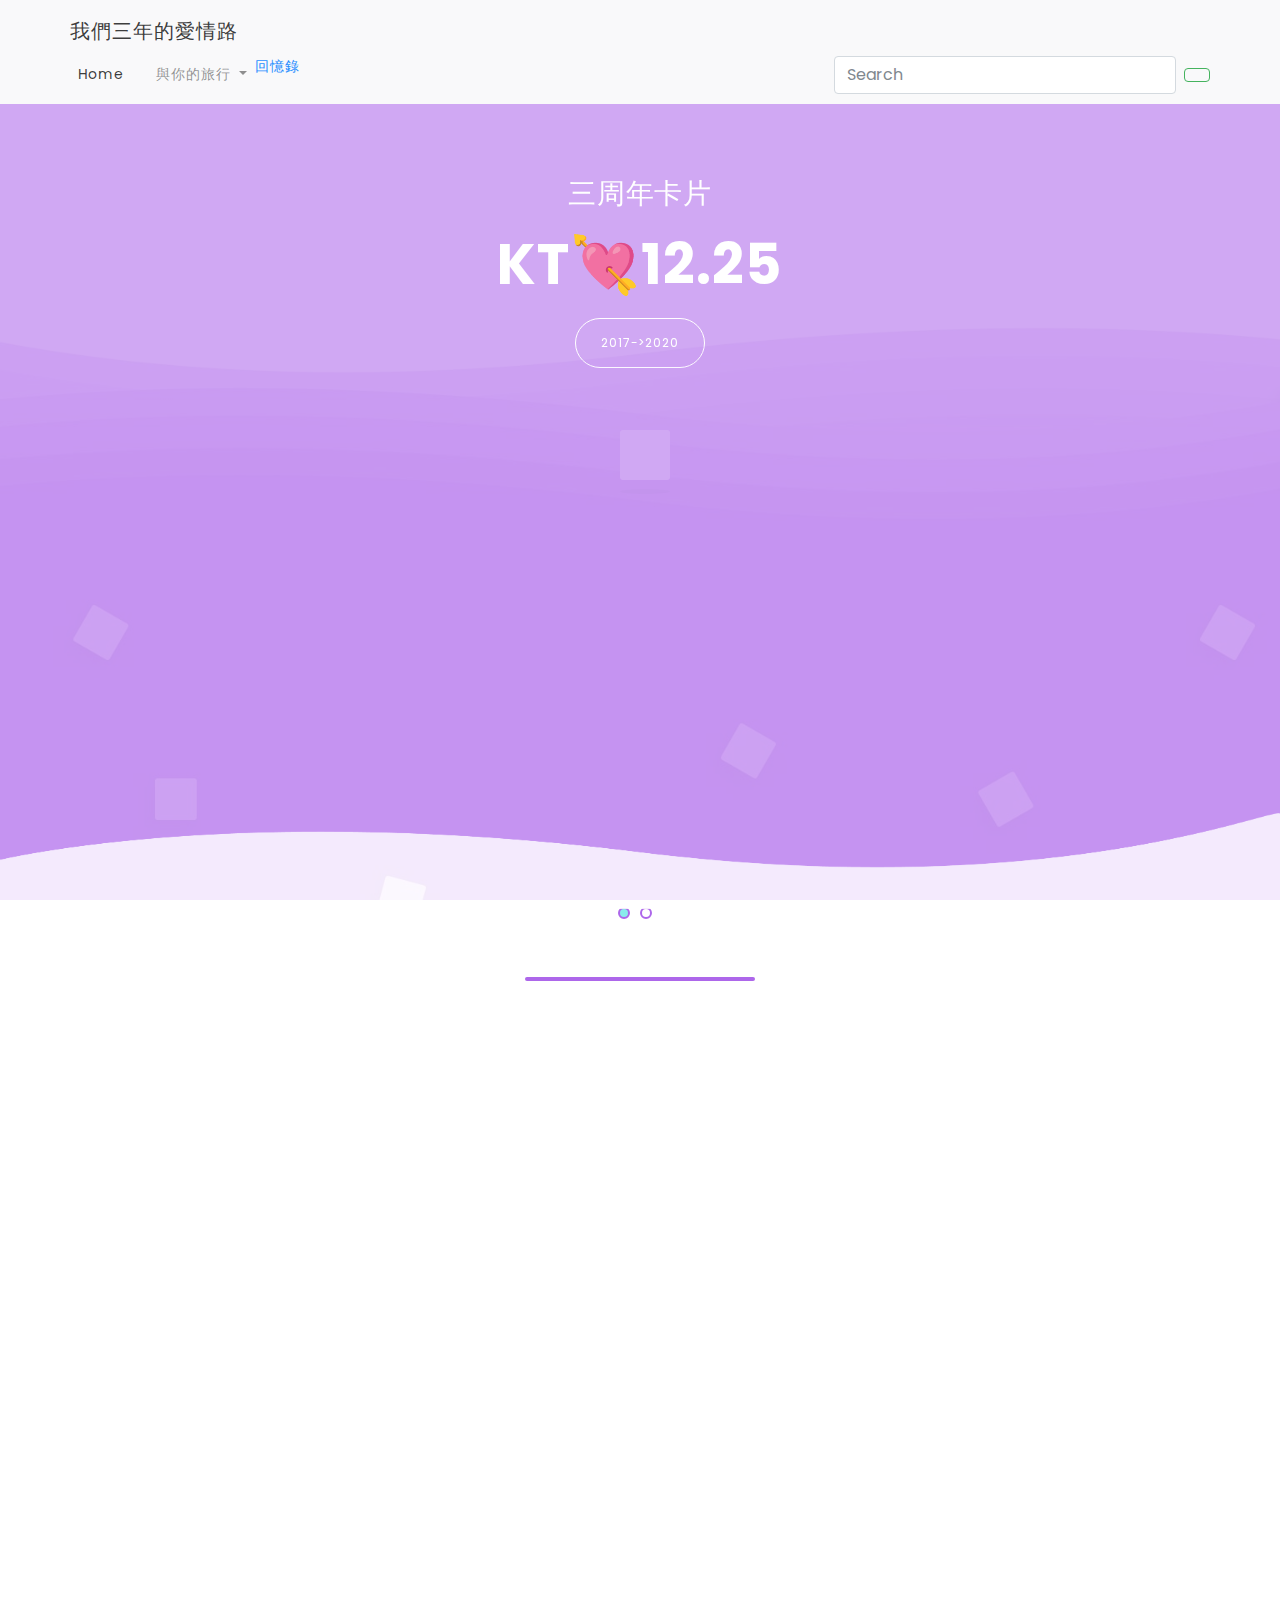
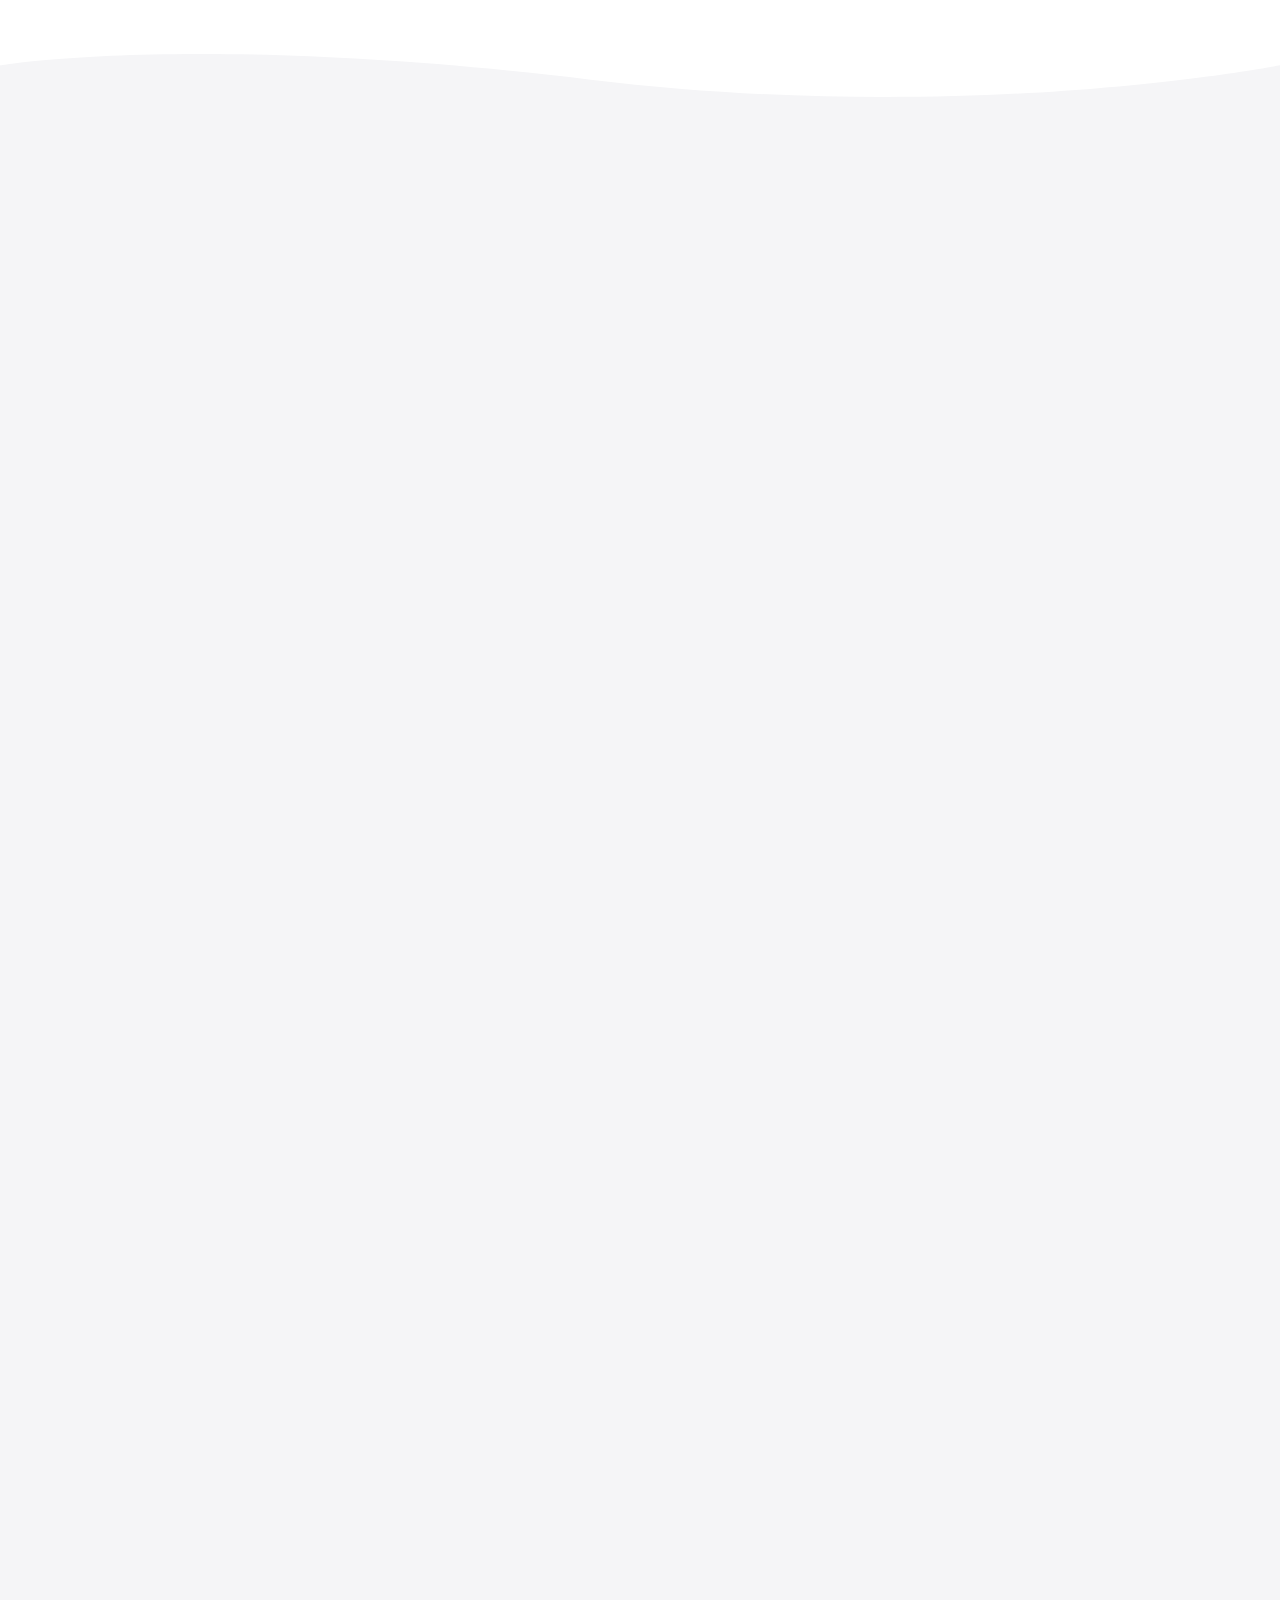
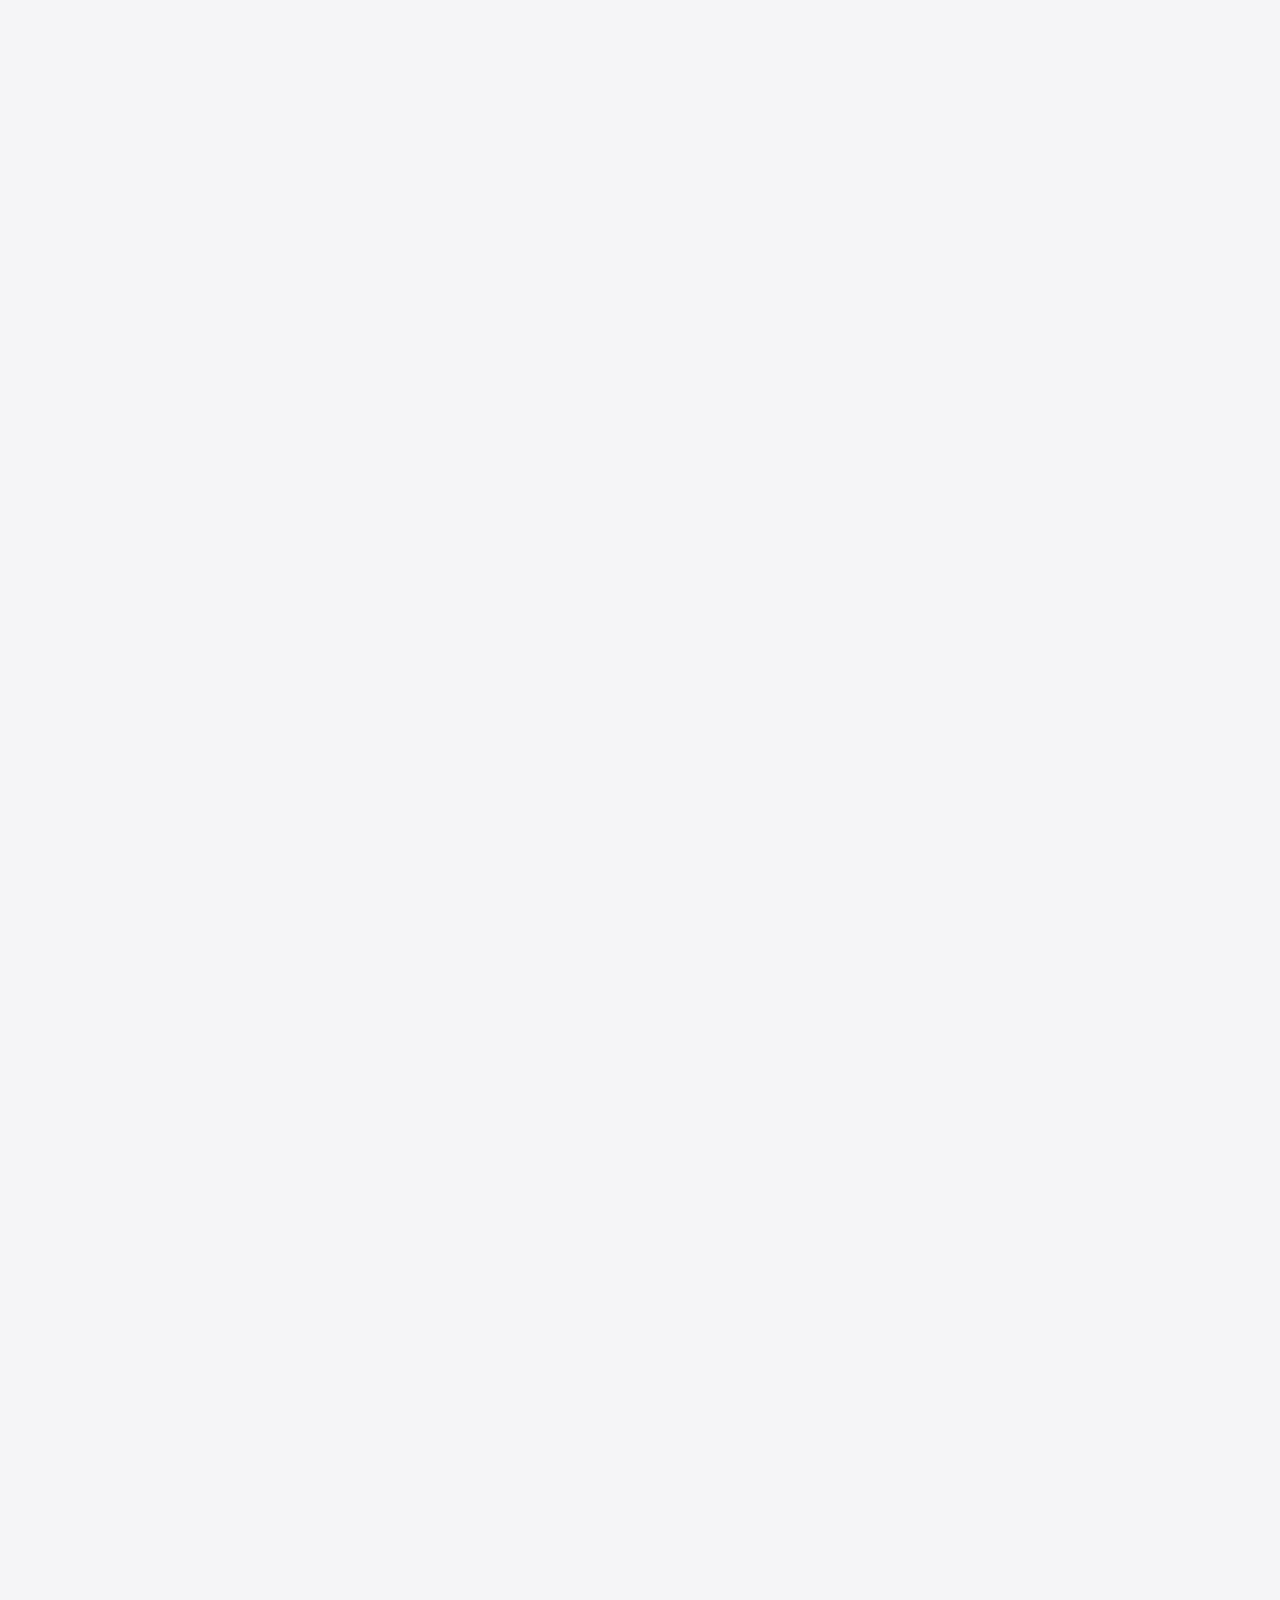
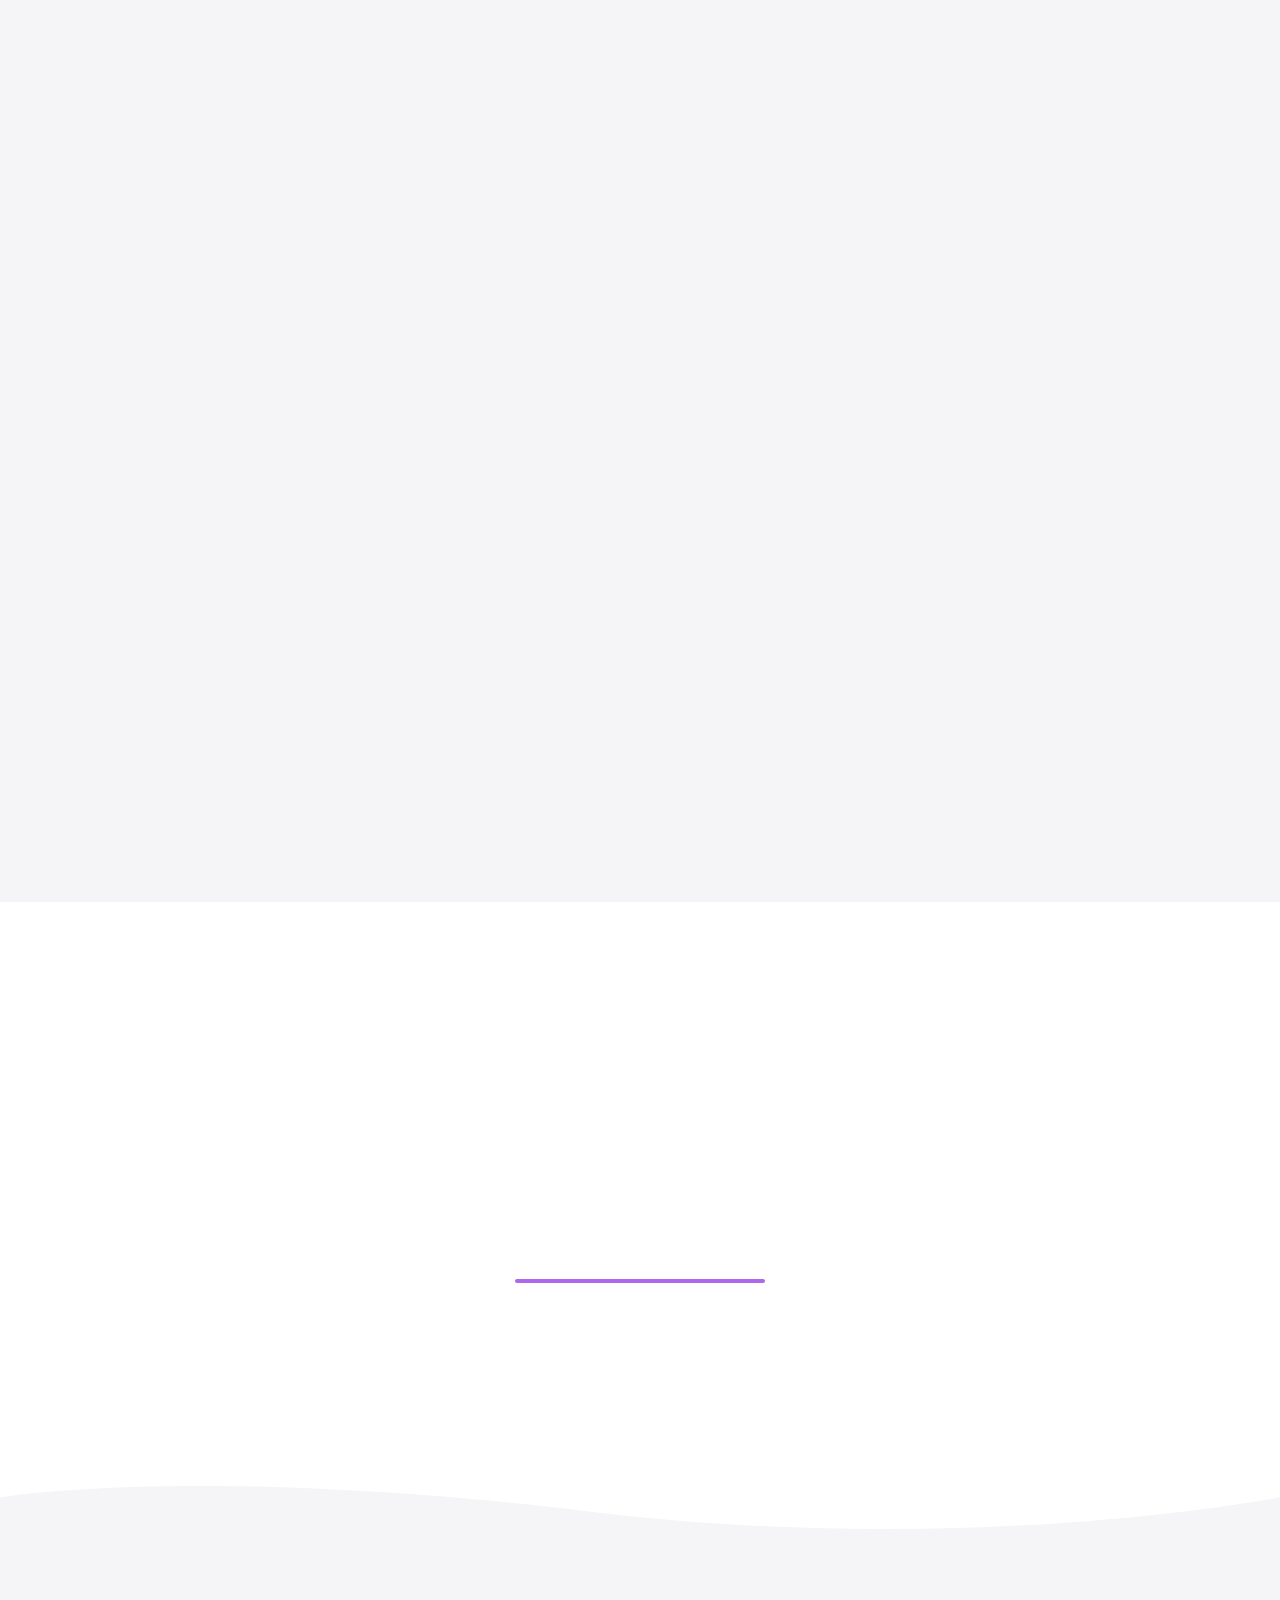
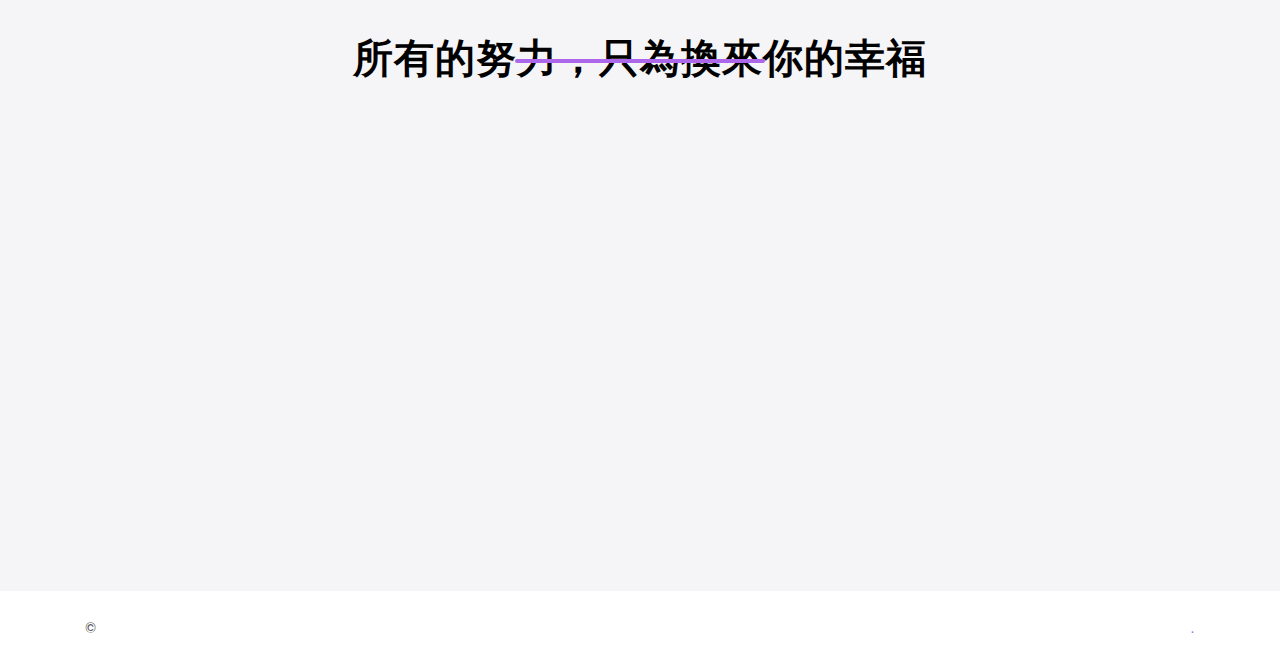
==== commit e9b24bc3: "Initial commit, saving w01~w03 files" ====
--- a/index.html
+++ b/index.html
@@ -85,7 +85,7 @@
 		<div class="collapse navbar-collapse" id="navbarSupportedContent">
 		  <ul class="navbar-nav mr-auto">
 			<li class="nav-item active">
-			  <a class="nav-link" href="/index.html">Home <span class="sr-only"></span></a>
+			  <a class="nav-link" href="./index.html">Home <span class="sr-only"></span></a>
 			</li>
 			<li class="nav-item">
 			  <a class="nav-link" href="#"></a>
@@ -267,7 +267,7 @@
 							<div class="card-body">
 							  <h5 class="card-title">去陽明山看繡球花</h5>
 							  <p class="card-text">才剛學會騎車你就吵著要我帶妳出去玩真可愛</p>
-							  <a href="/img/繡球花.jpg" class="btn btn-primary">去看看</a>
+							  <a href="./img/繡球花.jpg" class="btn btn-primary">去看看</a>
 							 
 							</div>
 						  </div>
